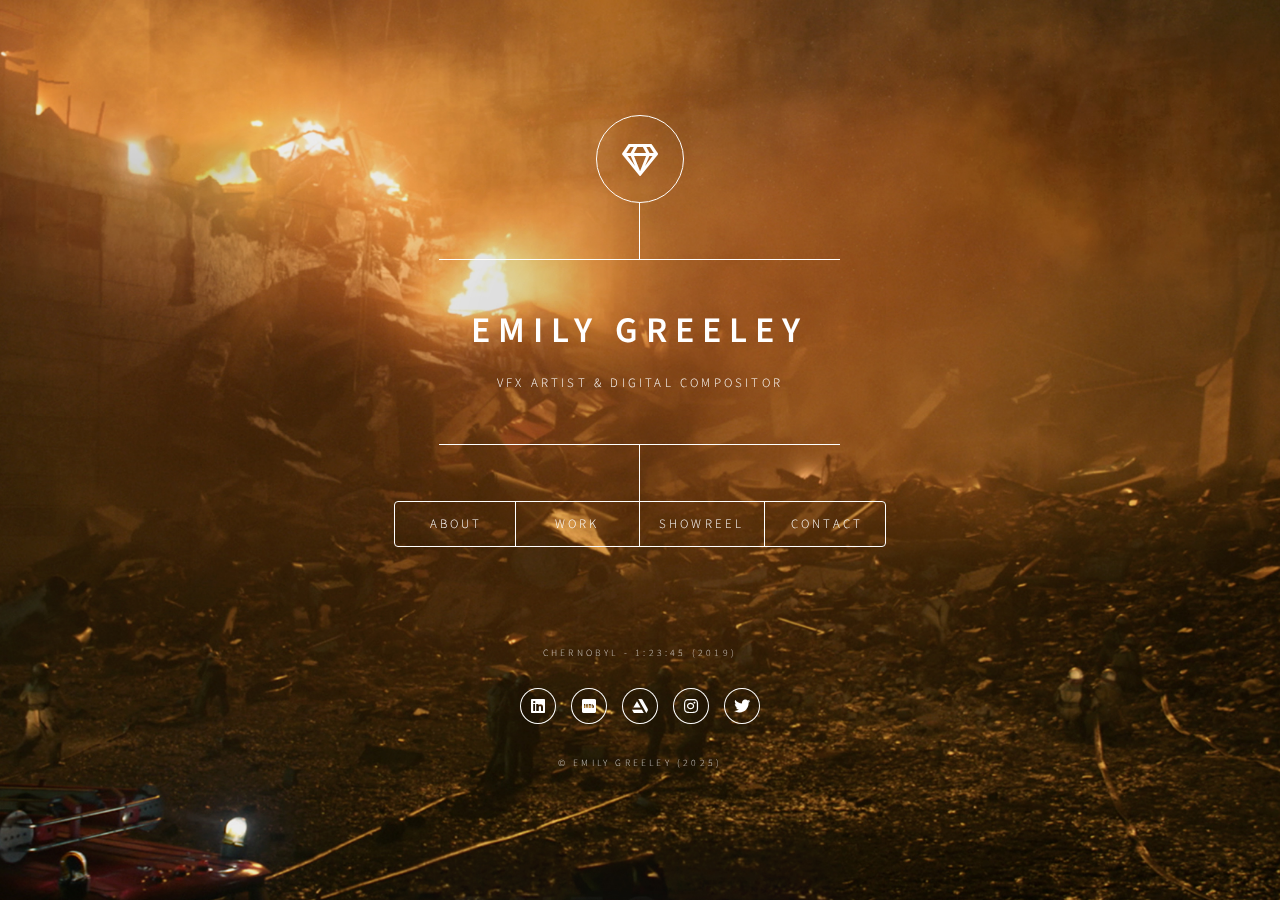
==== index.html @ 937c12b8 "Update index.html" ====
<!DOCTYPE HTML>
<html>
	<head>
		<title>Emily Greeley - VFX Artist & Digital Compositor</title>
		<meta charset="utf-8" />
		<meta name="viewport" content="width=device-width, initial-scale=1, user-scalable=no" />
		<link rel="stylesheet" href="assets/css/main.css" />
		<noscript><link rel="stylesheet" href="assets/css/noscript.css" /></noscript>
		<link rel="shortcut icon" type="image/x-icon" href="favicon.ico" />
		<meta property="og:title" content="Portfolio of Emily Greeley - VFX Artist & Digital Compositor" />
		<meta property="og:image" content="images/opengraph.png" />
		  
	</head>
	<body class="is-preload">

		<!-- Wrapper -->
			<div id="wrapper">

				<!-- Header -->
					<header id="header">
						<div class="logo">
							<span class="icon fa-gem"></span>
						</div>
						<div class="content">
							<div class="inner">
								<h1>Emily Greeley</h1>
								<p>VFX Artist & Digital Compositor</p>
							</div>
						</div>
						<nav>
							<ul>
								<li><a href="#about">About</a></li>
								<li><a href="#work">Work</a></li>
								<li><a href="#showreel">Showreel</a></li>
								<li><a href="#contact">Contact</a></li>
                
								<!--<li><a href="#elements">Elements</a></li>-->
							</ul>            
						</nav>      


					</header>
          

				<!-- Main -->
					<div id="main">

						<!-- About -->
							<article id="about">
								<h2 class="major">About</h2>
								<span class="image main"><img src="images/pic01.jpg" alt=""/></span>
								<p>London and UK-based senior compositor and visual effects artist with 15 years of experience in feature films, television, and commercials. I've had the opportunity to work at some of the industry's top post-production houses, including Framestore, Double Negative, Industrial Light & Magic, and The Mill.</p> 
								<br>	
								<p>Over the years, I've developed a broad skill set in compositing, tackling a wide range of challenges, with a particular passion for high-end CG compositing. You can see some of the projects I've been fortunate to be part of here:  <a href="#work">work</a>.</p>
								<br>
								<p>If you'd like to connect — whether for opportunities, inquiries, or just to say hello — feel free to reach out.</p>
                				<br>
								<p>Emily</p>
							
							</article>

						<!-- Work -->
							<article id="work">
								<h2 class="major"></h2>
								<!-- <span class="image main"><img src="images/pic02.jpg" alt="" /></span>
							   
								<!-- Simple Grid Test -->
								<div class="work-container">
									<div class="work-gallery">
										
										<img src="images/posters2/wicked.jpg" alt="Wicked (2024)" width="12%" data-description="<p>Directed by Jon M. Chu</p><p>Studio: Universal Pictures</p><p>Production VFX Supervisor:</p><p>Pablo Helman</p><p>Framestore VFX Supervisor:</p><p>Jonathan Fawkner</p><p>Framestore 2D Supervisor:</p><p>Isaac Laylish</p><br><p>Role: Compositing</p><br><p>Tasks: Worked on the development and realisation of Shiz University and its environments, as well as compositing some of its CG animals and professors. Lookdev'd the Emerald City invitations.</p>">
										<img src="images/posters2/IF.jpg" alt="IF (Imaginary Friends) (2024)" width="12%" data-description="<p>Directed by John Krasinski</p><p>Studio: Paramount Pictures</p><p>Production VFX Supervisor:</p><p>Chris Lawrence</p><p>Framestore VFX Supervisor:</p><p>Oliver Armstrong</p><br><p>Role: Compositing</p><br><p>Tasks: Work compositing the character 'Blue' into various environments and situations. Flare rebuilds, coffee splatters and interaction with live action performers.</p>">
										<img src="images/posters2/guardians3.jpg" alt="Guardians of the Galaxy 3 (2023)" width="12%" data-description="<p>Directed by James Gunn</p><p>Studio: Marvel & Walt Disney Studios</p><p>Production VFX Supervisor:</p><p>Stephane Cerretti</p><p>Framestore VFX Supervisor:</p><p>Alexis Wajsbrot</p><br><p>Role: Compositing</p><br><p>Tasks: Work compositing the entire cast of wonderful creatures in Rockets flashback sequences, including otters, rabbits, tiny baby raccoons, a massive stampede of CG creatures alongside Live action actors, and more.</p>">
										<img src="images/posters2/RebelMoon.jpg" alt="Rebel Moon - Part One: A Child of Fire (2023)" width="12%" data-description="<p>Directed by Zack Snyder</p><p>Studio: Netflix</p><p>Production VFX Supervisor:</p><p>Marcus Taormina</p><p>Framestore VFX Supervisor: Bob Winter</p><br><p>Role: Compositing</p><br><p>Tasks: Compositing work and helping out with final delivery of the show and assisting with various last minute bits and bobs to get the show over the line.</p>">
										<img src="images/posters2/loki.jpg" alt="Loki, Season 2 - Glorious Purpose (2023)" width="12%" data-description="<p>Directed by Aaron Moorhead & Justin Benson</p><p>Studio: Marvel & Walt Disney Studios</p><p>Production VFX Supervisor: Christopher Townsend</p><p>Framestore VFX Supervisor:</p><p>Matthew Twyford</p><br><p>Role: Compositing</p><br><p>Tasks: Compositing work involving environments in the 'TVA', crazy spaghettification, and Loki's epic final ascent to the throne at the End of Time.</p>">
										<img src="images/posters2/HDM.jpg" alt="His Dark Materials, Season 3 - The Clouded Mountain (2022)" width="12%" data-description="<p>Directed by Amit Gupta</p><p>Studio: BBC Studios & Bad Wolf</p><p>VFX Supervisor: Russell Dodgson</p><br><p>Role: Compositing</p><br><p>Tasks: Compositing work involving the Clouded Mountain environment, and the final fight between Lord Asriel and his daemon, Marisa Coulter and the angel Metatron.</p>">
										
									</div>
								</div>
								
								<div class="work-container">
									<div class="work-gallery">
										
										<img src="images/posters2/HotChristmas.jpg" alt="Guardians of the Galaxy Holiday Special (2022)" width="12%" data-description="<p>Directed by James Gunn</p><p>Studio: Marvel & Walt Disney Studios</p><p>Production VFX Supervisor:</p><p>Stephane Cerretti</p><p>Framestore VFX Supervisor:</p><p>Alexis Wajsbrot</p><br><p>Role: Compositing</p><br><p>Tasks: Compositing work setting up shots and tasks early on in the show, as well as templating and designing setup scripts for some interesting tasks, including Mantis' contact lens augmentation.">
										<img src="images/posters2/SGE.jpg" alt="The School for Good and Evil (2022)" width="12%" data-description="<p>Directed by Paul Feig</p><p>Studio: Netflix</p><p>Production VFX Supervisor:</p><p>Erik Nordby</p><p>Framestore VFX Supervisor:</p><p>Jonathan Fawkner</p><br><p>Role: Compositing</p><br><p>Tasks: A broad range of compositing work spanning much of the show - huge environments, castles and buildings, flying creatures, beautiful red skies and more. Lots of lookdev across Framestores sequences as well as doing lots of setup.">
										<img src="images/posters2/ThorLaT.jpg" alt="Thor: Love and Thunder (2022)" width="12%" data-description="<p>Directed by Taika Waititi</p><p>Studio: Marvel Studios</p><p>Production VFX Supervisor:</p><p>Jake Morrison</p><p>Framestore VFX Supervisor:</p><p>Matthew Twyford</p><br><p>Role: Compositor</p><br><p>Tasks:</p>">
										<img src="images/posters2/TaJ.jpg" alt="Tom & Jerry: The Movie (2021)" width="12%" data-description="<p>Directed by Tim Story</p><p>Studio: Warner Bros. Pictures</p><p>Production VFX Supervisor:</p><p>Frazer Churchill</p><p>Framestore VFX Supervisor:</p><p>Mark Curtis, Andy Kind</p><br><p>Role: Compositor</p><br><p>Tasks:</p>">
										<img src="images/posters2/matrix.jpg" alt="Matrix: Resurrections (2021)" width="12%" data-description="<p>Directed by Lana Wachowski</p><p>Studio: Warner Bros. Pictures</p><p>Production VFX Supervisor: John Gaeta</p><p>Framestore VFX Supervisor: Graham Page</p><br><p>Role: Compositor</p><br><p>Tasks:</p>">
										<img src="images/posters2/fast9.jpg" alt="Fast & Furious 9 (2021)" width="12%" data-description="<p>Directed by Justin Lin</p><p>Studio: Universal Studios</p><p>Production VFX Supervisor:</p><p>Peter Chiang</p><p>Framestore VFX Supervisor:</p><p>Peter Chiang</p><br><p>Role: Compositing</p><br><p>Tasks: Worked on the 'Armadillo' heist sequence - CG cars, car replacements and augmentations, explosions, destruction and chaos, including the integration of huge stitched arrays for car window background replacements.">

									</div>
								</div>




								<div class="work-container">
									<div class="work-gallery">
									
										<img src="images/posters2/ww84.jpg" alt="Wonder Woman 1984 (2020)" width="12%" data-description="<p>Directed by Patty Jenkins</p><p>Studio: Warner Bros. Pictures</p><p>Production VFX Supervisor:</p><p>John Moffatt</p><p>DNEG VFX Supervisors: Huw Evans, Chris McLaughlin, Jon Bowen</p><br><p>Role: Compositor</p><br><p>Tasks:</p>">
										<img src="images/posters2/devs.jpg" alt="Devs (2020)" width="12%" data-description="<p>Directed by Alex Garland</p><p>Studio: FX Networks</p><p>Production & DNEG VFX Supervisor: Andrew Whitehurst</p><br><p>Role: Compositor</p><br><p>Tasks:</p>">
										<img src="images/posters2/chernobyl.jpg" alt="Chernobyl (2019)" width="12%" data-description="<p>Directed by Johan Renck</p><p>Studio: HBO</p><p>Production & DNEG VFX Supervisor:</p><p>Max Dennison</p><br><p>Role: Compositor</p><br><p>Tasks:</p>">
										<img src="images/posters2/dark crystal.jpg" alt="Dark Crystal: Age of Resistance (2019)" width="12%" data-description="<p>Directed by Louis Leterrier</p><p>Studio: Netflix</p><p>Production VFX Supervisor:</p><p>Sean Mathiesen</p><p>DNEG VFX Supervisor: Mike Stillwell</p><br><p>Role: Compositor</p><br><p>Tasks:</p>">
										<img src="images/posters2/venom.jpg" alt="Venom (2018)" width="12%" data-description="<p>Directed by Ruben Fleischer</p><p>Studio: Columbia Pictures</p><p>Production VFX Supervisor:</p><p>Sheena Duggal</p><p>DNEG VFX Supervisors:</p><p>Paul J. Franklin, Andrew Lockley</p><br><p>Role: Compositor</p><br><p>Tasks:</p>">
										<img src="images/posters/missionimpossible.jpg" alt="Mission: Impossible - Fallout (2018)" width="12%" data-description="<p>Mission: Impossible - Fallout (2018)</p><p>Directed by Christopher McQuarrie</p></p>Studio: Paramount Pictures</p><p>Overall VFX Supervisor: Jody Johnson</p><p>DNEG VFX Supervisor: Huw Evans</p><br><p>Role: Compositing</p><br><p>Tasks: Worked across several extremely cool sequences on this show, from a cliff edge fist fight to tumbling and crashing helicopters. Also worked on the earlier helicopter chase sequences working with huge camera arrays.">

									</div>
								</div>
								
								<div class="work-container">
									<div class="work-gallery">
										
										<img src="images/posters/pacificrim.jpg" alt="Pacific Rim: Uprising (2018)" width="12%" data-description="<p>Directed by Steven S. DeKnight</p><p>Studio: Legendary Entertainment, Universal Pictures</p><p>Production VFX Supervisor: John Knoll</p><p>DNEG VFX Supervisor: Peter Chiang</p><br><p>Role: Compositor</p><br><p></p>">
										<img src="images/posters/justiceleague.jpg" alt="Justice League (2017)" width="12%" data-description="<p>Directed by Zack Snyder, Joss Whedon</p><p>Studio: Warner Bros. Pictures</p><p>Production VFX Supervisor:</p><p>John DesJardin</p><p>DNEG VFX Supervisor: Ben Grossmann</p><br><p>Role: Compositor</p><br><p></p>">
										<img src="images/posters/blackpanther.jpg" alt="Black Panther (2018)" width="12%" data-description="<p>Directed by Ryan Coogler</p><p>Studio: Marvel Studios</p><p>Production VFX Supervisor:</p><p>Geoffrey Baumann</p><p>DNEG VFX Supervisor: Stuart Lashley</p><br><p>Role: Compositor</p><br><p></p>">
										<img src="images/posters/life.jpg" alt="Life (2017)" width="12%" data-description="<p>Directed by Daniel Espinosa</p><p>Studio: Columbia Pictures, Skydance Media</p><p>Production VFX Supervisor:</p><p>Rob Nederhorst</p><p>DNEG VFX Supervisor: David Vickery</p><br><p>Role: Compositor</p><br><p></p>">
										<img src="images/posters/wonderwoman.jpg" alt="Wonder Woman (2017)" width="12%" data-description="<p>Directed by Patty Jenkins</p><p>Studio: Warner Bros. Pictures</p><p>Production VFX Supervisor: John Kroll</p><p>DNEG VFX Supervisor: Alex Wuttke</p><br><p>Role: Compositor</p><br><p></p>">
										<img src="images/posters/assassinscreed.jpg" alt="Assassin's Creed (2016)" width="12%" data-description="<p>Directed by Justin Kurzel</p><p>Studio: 20th Century Fox</p><p>Production VFX Supervisor:</p><p>Peter Chiang</p><p>DNEG VFX Supervisor: Graham Page</p><br><p>Role: Compositor</p><br><p></p>">
										
									</div>
								</div>
								
								<div class="work-container">
									<div class="work-gallery">
										
										<img src="images/posters/fantasticbeasts.jpg" alt="Fantastic Beasts and Where to Find Them (2016)" width="12%" data-description="<p>Directed by David Yates</p><p>Studio: Warner Bros. Pictures</p><p>Production & Framestore VFX Supervisor:</p><p>Christian Manz</p><br><p>Role: Compositor</p><br><p>Tasks: Work compositing and developing the look of the 'Obscurus' a dark creature made of dark particles, smoke and fire. Also lots of environments work, full CG shots, flying cars, and more.</p>">
										<img src="images/posters/cureforwellness.jpg" alt="A Cure for Wellness (2016)" width="12%" data-description="<p>Directed by Gore Verbinski</p><p>Studio: 20th Century Fox</p><p>Production & DNEG VFX Supervisor:</p><p>Tom Proctor</p><br><p>Role: Compositor</p><br><p>Tasks: A fantastic and unique show that was tremendously enjoyable - eels, deer, car crashes, castles, Wall Street environments, set extensions, CG integration, creatures and more. One of my favourite projects working with a fantastic team.</p>">
										<img src="images/posters/spectre.jpeg" alt="Spectre (2015)" width="12%" data-description="<p>Directed by Sam Mendes</p><p>Studio: Eon, MGM, Columbia Pictures</p><p>Production VFX Supervisor: Steve Begg</p><p>ILM VFX Supervisor: Mark Bakowski</p><br><p>Role: Compositor</p><br><p>Tasks: Worked across the entire opening Mexico 'day of the dead' celebration intro sequence, with environment extensions, cg integration of buildings and statues, as well as working with CG crowds, CG helicopters and more.</p>">
										<img src="images/posters/martian.jpg" alt="The Martian (2015)" width="12%" data-description="<p>Directed by Ridley Scott</p><p>Studio: 20th Century Fox</p><p>Production VFX Supervisor:</p><p>Richard Stammers</p><p>Framestore VFX Supervisor: Richard Stammers</p><br><p>Role: Compositor</p><br><p>Tasks: Did a mix of tasks spanning compositing and the handling of stereo work, including stereo colour matching and alignment, as it was a native show. I also comped a number of shots of some of the Astronauts in space and the Artemis ship, and some interior shots extending views out into space.</p>">
										<img src="images/posters2/guitarhero.jpg" alt="Guitar Hero Live (2015)" width="12%" data-description="<p>Developed by FreeStyleGames</p><p>Publisher: Activision</p><p>Visual Effects Supervisor:</p><p>Pedro Sabrosa<br><p>Role: Compositor</p><br><p>Tasks: A show of astonishing scale and scope, working with single shot plates shot on motion control, of 9000-12000 frames per 'song', involving full environment extension, numerous layers of crowd plate intergration, CG crowd integration and animated matching of lights and flaring; all whilst having matching positive and negative crowd reactions that matched and aligned. To date one of the most challenging projects I have been involved in.</p>">
										<img src="images/posters/everest2.jpg" alt="Everest (2015)" width="12%" data-description="<p>Directed by Baltasar Kormákur</p><p>Studio: Universal Pictures</p><p>Production VFX Supervisor:</p><p>Dadi Einarsson</p><p>Framestore VFX Supervisor: Glen Pratt</p><br><p>Role: Compositor</p><br><p>Tasks: Lots of environment extensions, working with fx snow, massive DMPs and environment work, digi doubles, element integration, plate modifications and augmentations and endless blizzards and spindrift.</p>">

									</div>
								</div>
								
								<div class="work-container">
									<div class="work-gallery">
										
										
										<img src="images/posters/dracula.jpg" alt="Dracula Untold (2014)" width="12%" data-description="<p>Directed by Gary Shore</p><p>Studio: Universal Pictures</p><p>Production VFX Supervisor:</p><p>Christian Manz</p><p>Framestore VFX Supervisor:</p><p>Jonathan Fawkner</p><br><p>Role: Junior Compositor</p><br><p>Tasks: Work compositing set extensions and background replacements, keying, vampire eye effects and more.</p>">
										<img src="images/posters/jupiter.jpg" alt="Jupiter Ascending (2015)" width="12%" data-description="<p>Directed by Lana Wachowski & Lilly Wachowski</p><p>Studio: Warner Bros. Pictures</p><p>Production VFX Supervisor:</p><p>Dan Glass</p><p>Framestore VFX Supervisor:</p><p>Chris Lawrence</p><br><p>Role: Paint/Roto</p><br><p>Tasks: Paint and roto tasks assisting with final delivery of show.</p>">
										<img src="images/posters/GOTG.jpg" alt="Guardians of the Galaxy (2014)" width="12%" data-description="<p>Directed by James Gunn</p><p>Studio: Walt Disney Studios</p><p>Production VFX Supervisor:</p><p>Stephane Ceretti</p><p>Framestore VFX Supervisors:</p><p>Kyle McCulloch, Jonathan Fawkner</p><br><p>Role: Paint/Roto Lead, Compositing</p><br><p>Tasks: I was the paint and roto lead for the show and after delivering the majority of the project moved onto the compositing team. Did a multitude of different tasks including full CG shots, space ships, environment extentions and a number of comps adding Groot</p>">
										<img src="images/posters/robocop.jpg" alt="Robocop (2014)" width="12%" data-description="<p>Directed by José Padilha</p><p>Studio: MGM & Columbia Pictures</p><p>Production VFX Supervisor:</p><p>James E. Price</p><p>Framestore VFX Supervisor:</p><p>Rob Duncan</p><br><p>Role: Paint/Roto Lead</p><br><p>Tasks: Set up, ran and delivered the paint and roto for the entire London portion of the show managing a team of 15-20 paint and roto artists.</p>">
										<img src="images/posters/skyfall.jpg" alt="Skyfall (2012)" width="12%" data-description="<p>Directed by Sam Mendes</p><p>Studio: MGM & Columbia Pictures</p><p>Production VFX Supervisor: Steve Begg</p><p>Baseblack VFX Supervisor:</p><p>Adam Gascoyne</p><br><p>Role: Paint/Roto</p><br><p>Tasks: Paint and roto work assisting with some last minute deliveries and work.</p>">
										<img src="images/posters/47 ronin.jpg" alt="47 Ronin (2013)" width="12%" data-description="<p>Directed by Carl Rinsch</p><p>Studio: Universal Pictures</p><p>Production & Framestore VFX Supervisor: Christian Manz</p><p>Baseblack VFX Supervisor:</p><p>Rudi Holzapfel</p><br><p>Role: Paint/Roto</p><br><p>Tasks: Stereoscopic paint and roto work on this show at both Baseblack and then later at Framestore. Highly complex and nuanced work in native stereo that required an unmatched level of attention to detail.</p>">
									</div>
								</div>
								<br>
								<br>
								
								
								
								
								
								


							</article>




						<!-- Showreel -->
							<article id="showreel">
								<h2 class="major">Showreel</h2>
                  <div style="padding:56.25% 0 0 0;position:relative;"><iframe src="https://player.vimeo.com/video/510274257?h=390fc670b3&amp;badge=0&amp;autopause=0&amp;player_id=0&amp;app_id=58479" frameborder="0" allow="autoplay; fullscreen; picture-in-picture" allowfullscreen style="position:absolute;top:0;left:0;width:100%;height:100%;" title="Showreel 2021"></iframe></div>
                <br>
				<br>	
                <p> A curated selection of work from various projects I've contributed to over the years. Due to client confidentiality and security requirements, access is restricted. Please reach out for the password.</p>
				<br>
				<br>
                
							</article>

						<!-- Contact -->
							<article id="contact2">
								<h2 class="major">Contact</h2>
								<form method="post" action="#">
									<div class="fields">
										<div class="field half">
											<label for="name">Name</label>
											<input type="text" name="name" id="name" />
										</div>
										<div class="field half">
											<label for="email">Email</label>
											<input type="text" name="email" id="email" />
										</div>
										<div class="field">
											<label for="message">Message</label>
											<textarea name="message" id="message" rows="4"></textarea>
										</div>
									</div>
									<ul class="actions">
										<li><input type="submit" value="Send Message" class="primary" /></li>
										<li><input type="reset" value="Reset" /></li>
									</ul>
								</form>
								<hr>
							</article>

              
                          <!-- Contact -->
              <article id="contact">
                <h2 class="major"></h2>
                <hr>
                <div id="ff-compose"></div>
                <script async defer src="https://formfacade.com/include/104751843675169075051/form/1FAIpQLScuMg17BQRNJCag1JBCx3_vL3wo4WOqaqpMNI93o5FXizVTPg/clean.js?div=ff-compose"></script>
                <hr>
                <ul class="icons">
                    <li><a href="https://www.linkedin.com/in/emilygreeley/" class="icon brands fa-linkedin"><span class="label">Linkedin</span></a></li>
					<li><a href="https://www.imdb.com/name/nm4478995/" class="icon brands fa-imdb"><span class="label">Imdb</span></a></li>
                    <li><a href="https://www.artstation.com/atomika" class="icon brands fa-artstation"><span class="label">Artstation</span></a></li>
                    <li><a href="https://www.instagram.com/atomikah/" class="icon brands fa-instagram"><span class="label">Instagram</span></a></li>
                    <li><a href="https://twitter.com/emilygreeley" class="icon brands fa-twitter"><span class="label">Twitter</span></a></li>
                  </ul><hr>
              </article>

					</div>

				<!-- Footer -->
					<footer id="footer">
						<p id="footer-text" class="copyright">Loading background description...</p>
						<br>
						<ul class="icons">
							<li><a href="https://www.linkedin.com/in/emilygreeley/" class="icon brands fa-linkedin"><span class="label">Linkedin</span></a></li>
							<li><a href="https://www.imdb.com/name/nm4478995/" class="icon brands fa-imdb"><span class="label">Imdb</span></a></li>
							<li><a href="https://www.artstation.com/atomika" class="icon brands fa-artstation"><span class="label">Artstation</span></a></li>
							<li><a href="https://www.instagram.com/atomikah/" class="icon brands fa-instagram"><span class="label">Instagram</span></a></li>
							<li><a href="https://twitter.com/emilygreeley" class="icon brands fa-twitter"><span class="label">Twitter</span></a></li>              
						</ul>
					
						<p class="copyright">&copy; Emily Greeley (2025)</p>   
				  
					</footer>

			</div>

		<!-- BG -->
			<div id="bg"></div>



		<!-- Scripts -->
			<script src="assets/js/jquery.min.js"></script>
			<script src="assets/js/browser.min.js"></script>
			<script src="assets/js/breakpoints.min.js"></script>
			<script src="assets/js/util.js"></script>
			<script src="assets/js/main.js"></script>
			<script src="assets/js/background.js"></script>
			<script src="assets/js/hoverEffect.js"></script>
			<script src="assets/js/imageOverlay.js"></script>
			<script src="https://player.vimeo.com/api/player.js"></script>


	</body>
</html>
---- assets/css/main.css ----
@import url(fontawesome-all.min.css);
@import url("https://fonts.googleapis.com/css?family=Source+Sans+Pro:300italic,600italic,300,600");


html, body, div, span, applet, object,
iframe, h1, h2, h3, h4, h5, h6, p, blockquote,
pre, a, abbr, acronym, address, big, cite,
code, del, dfn, em, img, ins, kbd, q, s, samp,
small, strike, strong, sub, sup, tt, var, b,
u, i, center, dl, dt, dd, ol, ul, li, fieldset,
form, label, legend, table, caption, tbody,
tfoot, thead, tr, th, td, article, aside,
canvas, details, embed, figure, figcaption,
footer, header, hgroup, menu, nav, output, ruby,
section, summary, time, mark, audio, video {
	margin: 0;
	padding: 0;
	border: 0;
	font-size: 100%;
	font: inherit;
	vertical-align: baseline;}

article, aside, details, figcaption, figure,
footer, header, hgroup, menu, nav, section {
	display: block;}

body {
	line-height: 1;
}

ol, ul {
	list-style: none;
}

blockquote, q {
	quotes: none;
}

	blockquote:before, blockquote:after, q:before, q:after {
		content: '';
		content: none;
	}

table {
	border-collapse: collapse;
	border-spacing: 0;
}

body {
	-webkit-text-size-adjust: none;
}

mark {
	background-color: transparent;
	color: inherit;
}

input::-moz-focus-inner {
	border: 0;
	padding: 0;
}

input, select, textarea {
	-moz-appearance: none;
	-webkit-appearance: none;
	-ms-appearance: none;
	appearance: none;
}

/* Basic */

	@-ms-viewport {
		width: device-width;
	}

	@media screen and (max-width: 960px) {

		html, body {
			min-width: 320px;
		}

	}

	html {
		box-sizing: border-box;
	}

	*, *:before, *:after {
		box-sizing: inherit;
	}

	body {
		background: #1b1f22;
	}

		body.is-preload *, body.is-preload *:before, body.is-preload *:after {
			-moz-animation: none !important;
			-webkit-animation: none !important;
			-ms-animation: none !important;
			animation: none !important;
			-moz-transition: none !important;
			-webkit-transition: none !important;
			-ms-transition: none !important;
			transition: none !important;
		}

/* Type */

	html {
		font-size: 12pt;
	}

		@media screen and (max-width: 1680px) {

			html {
				font-size: 12pt;
			}

		}

		@media screen and (max-width: 736px) {

			html {
				font-size: 11pt;
			}

		}

		@media screen and (max-width: 360px) {

			html {
				font-size: 10pt;
			}

		}

	body, input, select, textarea {
		color: #ffffff;
		font-family: "Source Sans Pro", sans-serif;
		font-weight: 300;
		font-size: 1rem;
		line-height: 1.65;
	}

	a {
		-moz-transition: color 0.2s ease-in-out, background-color 0.2s ease-in-out, border-bottom-color 0.2s ease-in-out;
		-webkit-transition: color 0.2s ease-in-out, background-color 0.2s ease-in-out, border-bottom-color 0.2s ease-in-out;
		-ms-transition: color 0.2s ease-in-out, background-color 0.2s ease-in-out, border-bottom-color 0.2s ease-in-out;
		transition: color 0.2s ease-in-out, background-color 0.2s ease-in-out, border-bottom-color 0.2s ease-in-out;
		border-bottom: dotted 1px rgba(255, 255, 255, 0.5);
		text-decoration: none;
		color: inherit;
	}

		a:hover {
			border-bottom-color: transparent;
		}

	strong, b {
		color: #ffffff;
		font-weight: 600;
	}

	em, i {
		font-style: italic;
	}

	p {
		margin: 0 0 2rem 0;
	}

	h1, h2, h3, h4, h5, h6 {
		color: #ffffff;
		font-weight: 600;
		line-height: 1.5;
		margin: 0 0 1rem 0;
		text-transform: uppercase;
		letter-spacing: 0.2rem;
	}

		h1 a, h2 a, h3 a, h4 a, h5 a, h6 a {
			color: inherit;
			text-decoration: none;
		}

		h1.major, h2.major, h3.major, h4.major, h5.major, h6.major {
			border-bottom: solid 1px #ffffff;
			width: -moz-max-content;
			width: -webkit-max-content;
			width: -ms-max-content;
			width: max-content;
			padding-bottom: 0.5rem;
			margin: 0 0 2rem 0;
		}

	h1 {
		font-size: 2.25rem;
		line-height: 1.3;
		letter-spacing: 0.5rem;
	}

	h2 {
		font-size: 1.5rem;
		line-height: 1.4;
		letter-spacing: 0.5rem;
	}

	h3 {
		font-size: 1rem;
	}

	h4 {
		font-size: 0.8rem;
	}

	h5 {
		font-size: 0.7rem;
	}

	h6 {
		font-size: 0.6rem;
	}

	@media screen and (max-width: 736px) {

		h1 {
			font-size: 1.75rem;
			line-height: 1.4;
		}

		h2 {
			font-size: 1.25em;
			line-height: 1.5;
		}

	}

	sub {
		font-size: 0.8rem;
		position: relative;
		top: 0.5rem;
	}

	sup {
		font-size: 0.8rem;
		position: relative;
		top: -0.5rem;
	}

	blockquote {
		border-left: solid 4px #ffffff;
		font-style: italic;
		margin: 0 0 2rem 0;
		padding: 0.5rem 0 0.5rem 2rem;
	}

	code {
		background: rgba(255, 255, 255, 0.075);
		border-radius: 4px;
		font-family: "Courier New", monospace;
		font-size: 0.9rem;
		margin: 0 0.25rem;
		padding: 0.25rem 0.65rem;
	}

	pre {
		-webkit-overflow-scrolling: touch;
		font-family: "Courier New", monospace;
		font-size: 0.9rem;
		margin: 0 0 2rem 0;
	}

		pre code {
			display: block;
			line-height: 1.75;
			padding: 1rem 1.5rem;
			overflow-x: auto;
		}

	hr {
		border: 0;
		border-bottom: solid 1px #ffffff;
		margin: 2.75rem 0;
	}

	.align-left {
		text-align: left;
	}

	.align-center {
		text-align: center;
	}

	.align-right {
		text-align: right;
	}

/* Form */

	form {
		margin: 0 0 2rem 0;
	}

		form > :last-child {
			margin-bottom: 0;
		}

		form > .fields {
			display: -moz-flex;
			display: -webkit-flex;
			display: -ms-flex;
			display: flex;
			-moz-flex-wrap: wrap;
			-webkit-flex-wrap: wrap;
			-ms-flex-wrap: wrap;
			flex-wrap: wrap;
			width: calc(100% + 3rem);
			margin: -1.5rem 0 2rem -1.5rem;
		}

			form > .fields > .field {
				-moz-flex-grow: 0;
				-webkit-flex-grow: 0;
				-ms-flex-grow: 0;
				flex-grow: 0;
				-moz-flex-shrink: 0;
				-webkit-flex-shrink: 0;
				-ms-flex-shrink: 0;
				flex-shrink: 0;
				padding: 1.5rem 0 0 1.5rem;
				width: calc(100% - 1.5rem);
			}

				form > .fields > .field.half {
					width: calc(50% - 0.75rem);
				}

				form > .fields > .field.third {
					width: calc(100%/3 - 0.5rem);
				}

				form > .fields > .field.quarter {
					width: calc(25% - 0.375rem);
				}

		@media screen and (max-width: 480px) {

			form > .fields {
				width: calc(100% + 3rem);
				margin: -1.5rem 0 2rem -1.5rem;
			}

				form > .fields > .field {
					padding: 1.5rem 0 0 1.5rem;
					width: calc(100% - 1.5rem);
				}

					form > .fields > .field.half {
						width: calc(100% - 1.5rem);
					}

					form > .fields > .field.third {
						width: calc(100% - 1.5rem);
					}

					form > .fields > .field.quarter {
						width: calc(100% - 1.5rem);
					}

		}

	label {
		color: #ffffff;
		display: block;
		font-size: 0.8rem;
		font-weight: 300;
		letter-spacing: 0.2rem;
		line-height: 1.5;
		margin: 0 0 1rem 0;
		text-transform: uppercase;
	}

	input[type="text"],
	input[type="password"],
	input[type="email"],
	input[type="tel"],
	select,
	textarea {
		-moz-appearance: none;
		-webkit-appearance: none;
		-ms-appearance: none;
		appearance: none;
		-moz-transition: border-color 0.2s ease-in-out, box-shadow 0.2s ease-in-out, background-color 0.2s ease-in-out;
		-webkit-transition: border-color 0.2s ease-in-out, box-shadow 0.2s ease-in-out, background-color 0.2s ease-in-out;
		-ms-transition: border-color 0.2s ease-in-out, box-shadow 0.2s ease-in-out, background-color 0.2s ease-in-out;
		transition: border-color 0.2s ease-in-out, box-shadow 0.2s ease-in-out, background-color 0.2s ease-in-out;
		background-color: transparent;
		border-radius: 4px;
		border: solid 1px #ffffff;
		color: inherit;
		display: block;
		outline: 0;
		padding: 0 1rem;
		text-decoration: none;
		width: 100%;
	}

		input[type="text"]:invalid,
		input[type="password"]:invalid,
		input[type="email"]:invalid,
		input[type="tel"]:invalid,
		select:invalid,
		textarea:invalid {
			box-shadow: none;
		}

		input[type="text"]:focus,
		input[type="password"]:focus,
		input[type="email"]:focus,
		input[type="tel"]:focus,
		select:focus,
		textarea:focus {
			background: rgba(255, 255, 255, 0.075);
			border-color: #ffffff;
			box-shadow: 0 0 0 1px #ffffff;
		}

	select {
		background-image: url("data:image/svg+xml;charset=utf8,%3Csvg xmlns='http://www.w3.org/2000/svg' width='40' height='40' preserveAspectRatio='none' viewBox='0 0 40 40'%3E%3Cpath d='M9.4,12.3l10.4,10.4l10.4-10.4c0.2-0.2,0.5-0.4,0.9-0.4c0.3,0,0.6,0.1,0.9,0.4l3.3,3.3c0.2,0.2,0.4,0.5,0.4,0.9 c0,0.4-0.1,0.6-0.4,0.9L20.7,31.9c-0.2,0.2-0.5,0.4-0.9,0.4c-0.3,0-0.6-0.1-0.9-0.4L4.3,17.3c-0.2-0.2-0.4-0.5-0.4-0.9 c0-0.4,0.1-0.6,0.4-0.9l3.3-3.3c0.2-0.2,0.5-0.4,0.9-0.4S9.1,12.1,9.4,12.3z' fill='%23ffffff' /%3E%3C/svg%3E");
		background-size: 1.25rem;
		background-repeat: no-repeat;
		background-position: calc(100% - 1rem) center;
		height: 2.75rem;
		padding-right: 2.75rem;
		text-overflow: ellipsis;
	}

		select option {
			color: #ffffff;
			background: #1b1f22;
		}

		select:focus::-ms-value {
			background-color: transparent;
		}

		select::-ms-expand {
			display: none;
		}

	input[type="text"],
	input[type="password"],
	input[type="email"],
	select {
		height: 2.75rem;
	}

	textarea {
		padding: 0.75rem 1rem;
	}

	input[type="checkbox"],
	input[type="radio"] {
		-moz-appearance: none;
		-webkit-appearance: none;
		-ms-appearance: none;
		appearance: none;
		display: block;
		float: left;
		margin-right: -2rem;
		opacity: 0;
		width: 1rem;
		z-index: -1;
	}

		input[type="checkbox"] + label,
		input[type="radio"] + label {
			text-decoration: none;
			-moz-user-select: none;
			-webkit-user-select: none;
			-ms-user-select: none;
			user-select: none;
			color: #ffffff;
			cursor: pointer;
			display: inline-block;
			font-size: 0.8rem;
			font-weight: 300;
			margin: 0 0 0.5rem 0;
			padding-left: 2.65rem;
			padding-right: 0.75rem;
			position: relative;
		}

			input[type="checkbox"] + label:before,
			input[type="radio"] + label:before {
				-moz-osx-font-smoothing: grayscale;
				-webkit-font-smoothing: antialiased;
				display: inline-block;
				font-style: normal;
				font-variant: normal;
				text-rendering: auto;
				line-height: 1;
				text-transform: none !important;
				font-family: 'Font Awesome 5 Free';
				font-weight: 900;
			}

			input[type="checkbox"] + label:before,
			input[type="radio"] + label:before {
				-moz-transition: border-color 0.2s ease-in-out, box-shadow 0.2s ease-in-out, background-color 0.2s ease-in-out;
				-webkit-transition: border-color 0.2s ease-in-out, box-shadow 0.2s ease-in-out, background-color 0.2s ease-in-out;
				-ms-transition: border-color 0.2s ease-in-out, box-shadow 0.2s ease-in-out, background-color 0.2s ease-in-out;
				transition: border-color 0.2s ease-in-out, box-shadow 0.2s ease-in-out, background-color 0.2s ease-in-out;
				border-radius: 4px;
				border: solid 1px #ffffff;
				content: '';
				display: inline-block;
				height: 1.65rem;
				left: 0;
				line-height: 1.65rem;
				position: absolute;
				text-align: center;
				top: -0.15rem;
				width: 1.65rem;
			}

		input[type="checkbox"]:checked + label:before,
		input[type="radio"]:checked + label:before {
			background: #ffffff !important;
			border-color: #ffffff !important;
			color: #1b1f22;
			content: '\f00c';
		}

		input[type="checkbox"]:focus + label:before,
		input[type="radio"]:focus + label:before {
			background: rgba(255, 255, 255, 0.075);
			border-color: #ffffff;
			box-shadow: 0 0 0 1px #ffffff;
		}

	input[type="checkbox"] + label:before {
		border-radius: 4px;
	}

	input[type="radio"] + label:before {
		border-radius: 100%;
	}

	::-webkit-input-placeholder {
		color: rgba(255, 255, 255, 0.5) !important;
		opacity: 1.0;
	}

	:-moz-placeholder {
		color: rgba(255, 255, 255, 0.5) !important;
		opacity: 1.0;
	}

	::-moz-placeholder {
		color: rgba(255, 255, 255, 0.5) !important;
		opacity: 1.0;
	}

	:-ms-input-placeholder {
		color: rgba(255, 255, 255, 0.5) !important;
		opacity: 1.0;
	}

	.formerize-placeholder {
		color: rgba(255, 255, 255, 0.5) !important;
		opacity: 1.0;
	}

/* Box */

	.box {
		border-radius: 4px;
		border: solid 1px #ffffff;
		margin-bottom: 2rem;
		padding: 1.5em;
	}

		.box > :last-child,
		.box > :last-child > :last-child,
		.box > :last-child > :last-child > :last-child {
			margin-bottom: 0;
		}

		.box.alt {
			border: 0;
			border-radius: 0;
			padding: 0;
		}

/* Icon */

	.icon {
		text-decoration: none;
		border-bottom: none;
		position: relative;
	}

		.icon:before {
			-moz-osx-font-smoothing: grayscale;
			-webkit-font-smoothing: antialiased;
			display: inline-block;
			font-style: normal;
			font-variant: normal;
			text-rendering: auto;
			line-height: 1;
			text-transform: none !important;
			font-family: 'Font Awesome 5 Free';
			font-weight: 400;
		}

		.icon > .label {
			display: none;
		}

		.icon:before {
			line-height: inherit;
		}

		.icon.solid:before {
			font-weight: 900;
		}

		.icon.brands:before {
			font-family: 'Font Awesome 5 Brands';
		}

/* Image */

	.image {
		border-radius: 4px;
		border: 0;
		display: inline-block;
		position: relative;
	}

		.image:before {
			pointer-events: none;
			background-image: url("../../images/overlay.png");
			background-color: rgba(19, 21, 25, 0.5);
			border-radius: 4px;
			content: '';
			display: block;
			height: 100%;
			left: 0;
			opacity: 0.5;
			position: absolute;
			top: 0;
			width: 100%;
		}

		.image img {
			border-radius: 4px;
			display: block;
		}

		.image.left, .image.right {
			max-width: 40%;
		}

			.image.left img, .image.right img {
				width: 100%;
			}

		.image.left {
			float: left;
			padding: 0 1.5em 1em 0;
			top: 0.25em;
		}

		.image.right {
			float: right;
			padding: 0 0 1em 1.5em;
			top: 0.25em;
		}

		.image.fit {
			display: block;
			margin: 0 0 2rem 0;
			width: 100%;
		}

			.image.fit img {
				width: 100%;
			}

		.image.main {
			display: block;
			margin: 2.5rem 0;
			width: 100%;
		}

			.image.main img {
				width: 100%;
			}

		@media screen and (max-width: 736px) {

			.image.main {
				margin: 2rem 0;
			}

		}

		@media screen and (max-width: 480px) {

			.image.main {
				margin: 1.5rem 0;
			}

		}

/* List */

	ol {
		list-style: decimal;
		margin: 0 0 2rem 0;
		padding-left: 1.25em;
	}

		ol li {
			padding-left: 0.25em;
		}

	ul {
		list-style: disc;
		margin: 0 0 2rem 0;
		padding-left: 1em;
	}

		ul li {
			padding-left: 0.5em;
		}

		ul.alt {
			list-style: none;
			padding-left: 0;
		}

			ul.alt li {
				border-top: solid 1px #ffffff;
				padding: 0.5em 0;
			}

				ul.alt li:first-child {
					border-top: 0;
					padding-top: 0;
				}

	dl {
		margin: 0 0 2rem 0;
	}

		dl dt {
			display: block;
			font-weight: 600;
			margin: 0 0 1rem 0;
		}

		dl dd {
			margin-left: 2rem;
		}

/* Actions */

	ul.actions {
		display: -moz-flex;
		display: -webkit-flex;
		display: -ms-flex;
		display: flex;
		cursor: default;
		list-style: none;
		margin-left: -1rem;
		padding-left: 0;
	}

		ul.actions li {
			padding: 0 0 0 1rem;
			vertical-align: middle;
		}

		ul.actions.special {
			-moz-justify-content: center;
			-webkit-justify-content: center;
			-ms-justify-content: center;
			justify-content: center;
			width: 100%;
			margin-left: 0;
		}

			ul.actions.special li:first-child {
				padding-left: 0;
			}

		ul.actions.stacked {
			-moz-flex-direction: column;
			-webkit-flex-direction: column;
			-ms-flex-direction: column;
			flex-direction: column;
			margin-left: 0;
		}

			ul.actions.stacked li {
				padding: 1.3rem 0 0 0;
			}

				ul.actions.stacked li:first-child {
					padding-top: 0;
				}

		ul.actions.fit {
			width: calc(100% + 1rem);
		}

			ul.actions.fit li {
				-moz-flex-grow: 1;
				-webkit-flex-grow: 1;
				-ms-flex-grow: 1;
				flex-grow: 1;
				-moz-flex-shrink: 1;
				-webkit-flex-shrink: 1;
				-ms-flex-shrink: 1;
				flex-shrink: 1;
				width: 100%;
			}

				ul.actions.fit li > * {
					width: 100%;
				}

			ul.actions.fit.stacked {
				width: 100%;
			}

		@media screen and (max-width: 480px) {

			ul.actions:not(.fixed) {
				-moz-flex-direction: column;
				-webkit-flex-direction: column;
				-ms-flex-direction: column;
				flex-direction: column;
				margin-left: 0;
				width: 100% !important;
			}

				ul.actions:not(.fixed) li {
					-moz-flex-grow: 1;
					-webkit-flex-grow: 1;
					-ms-flex-grow: 1;
					flex-grow: 1;
					-moz-flex-shrink: 1;
					-webkit-flex-shrink: 1;
					-ms-flex-shrink: 1;
					flex-shrink: 1;
					padding: 1rem 0 0 0;
					text-align: center;
					width: 100%;
				}

					ul.actions:not(.fixed) li > * {
						width: 100%;
					}

					ul.actions:not(.fixed) li:first-child {
						padding-top: 0;
					}

					ul.actions:not(.fixed) li input[type="submit"],
					ul.actions:not(.fixed) li input[type="reset"],
					ul.actions:not(.fixed) li input[type="button"],
					ul.actions:not(.fixed) li button,
					ul.actions:not(.fixed) li .button {
						width: 100%;
					}

						ul.actions:not(.fixed) li input[type="submit"].icon:before,
						ul.actions:not(.fixed) li input[type="reset"].icon:before,
						ul.actions:not(.fixed) li input[type="button"].icon:before,
						ul.actions:not(.fixed) li button.icon:before,
						ul.actions:not(.fixed) li .button.icon:before {
							margin-left: -0.5em;
						}

		}

/* Icons */

	ul.icons {
		cursor: default;
		list-style: none;
		padding-left: 0;
	}

		ul.icons li {
			display: inline-block;
			padding: 0 0.75em 0 0;
		}

			ul.icons li:last-child {
				padding-right: 0;
			}

			ul.icons li a {
				border-radius: 100%;
				box-shadow: inset 0 0 0 1px #ffffff;
				display: inline-block;
				height: 2.25rem;
				line-height: 2.25rem;
				text-align: center;
				width: 2.25rem;
			}

				ul.icons li a:hover {
					background-color: rgba(255, 255, 255, 0.075);
				}

				ul.icons li a:active {
					background-color: rgba(255, 255, 255, 0.175);
				}

/* Table */

	.table-wrapper {
		-webkit-overflow-scrolling: touch;
		overflow-x: auto;
	}

	table {
		margin: 0 0 2rem 0;
		width: 100%;
	}

		table tbody tr {
			border: solid 1px #ffffff;
			border-left: 0;
			border-right: 0;
		}

			table tbody tr:nth-child(2n + 1) {
				background-color: rgba(255, 255, 255, 0.075);
			}

		table td {
			padding: 0.75em 0.75em;
		}

		table th {
			color: #ffffff;
			font-size: 0.9em;
			font-weight: 600;
			padding: 0 0.75em 0.75em 0.75em;
			text-align: left;
		}

		table thead {
			border-bottom: solid 2px #ffffff;
		}

		table tfoot {
			border-top: solid 2px #ffffff;
		}

		table.alt {
			border-collapse: separate;
		}

			table.alt tbody tr td {
				border: solid 1px #ffffff;
				border-left-width: 0;
				border-top-width: 0;
			}

				table.alt tbody tr td:first-child {
					border-left-width: 1px;
				}

			table.alt tbody tr:first-child td {
				border-top-width: 1px;
			}

			table.alt thead {
				border-bottom: 0;
			}

			table.alt tfoot {
				border-top: 0;
			}

/* Button */

	input[type="submit"],
	input[type="reset"],
	input[type="button"],
	button,
	.button {
		-moz-appearance: none;
		-webkit-appearance: none;
		-ms-appearance: none;
		appearance: none;
		-moz-transition: background-color 0.2s ease-in-out, color 0.2s ease-in-out;
		-webkit-transition: background-color 0.2s ease-in-out, color 0.2s ease-in-out;
		-ms-transition: background-color 0.2s ease-in-out, color 0.2s ease-in-out;
		transition: background-color 0.2s ease-in-out, color 0.2s ease-in-out;
		background-color: transparent;
		border-radius: 4px;
		border: 0;
		box-shadow: inset 0 0 0 1px #ffffff;
		color: #ffffff !important;
		cursor: pointer;
		display: inline-block;
		font-size: 0.8rem;
		font-weight: 300;
		height: 2.75rem;
		letter-spacing: 0.2rem;
		line-height: 2.75rem;
		outline: 0;
		padding: 0 1.25rem 0 1.35rem;
		text-align: center;
		text-decoration: none;
		text-transform: uppercase;
		white-space: nowrap;
	}

		input[type="submit"]:hover,
		input[type="reset"]:hover,
		input[type="button"]:hover,
		button:hover,
		.button:hover {
			background-color: rgba(255, 255, 255, 0.075);
		}

		input[type="submit"]:active,
		input[type="reset"]:active,
		input[type="button"]:active,
		button:active,
		.button:active {
			background-color: rgba(255, 255, 255, 0.175);
		}

		input[type="submit"].icon:before,
		input[type="reset"].icon:before,
		input[type="button"].icon:before,
		button.icon:before,
		.button.icon:before {
			margin-right: 0.5em;
		}

		input[type="submit"].fit,
		input[type="reset"].fit,
		input[type="button"].fit,
		button.fit,
		.button.fit {
			width: 100%;
		}

		input[type="submit"].small,
		input[type="reset"].small,
		input[type="button"].small,
		button.small,
		.button.small {
			font-size: 0.6rem;
			height: 2.0625rem;
			line-height: 2.0625rem;
		}

		input[type="submit"].primary,
		input[type="reset"].primary,
		input[type="button"].primary,
		button.primary,
		.button.primary {
			background-color: #ffffff;
			color: #1b1f22 !important;
			font-weight: 600;
		}

		input[type="submit"].disabled, input[type="submit"]:disabled,
		input[type="reset"].disabled,
		input[type="reset"]:disabled,
		input[type="button"].disabled,
		input[type="button"]:disabled,
		button.disabled,
		button:disabled,
		.button.disabled,
		.button:disabled {
			pointer-events: none;
			cursor: default;
			opacity: 0.25;
		}

	input[type="submit"],
	input[type="reset"],
	input[type="button"],
	button {
		line-height: calc(2.75rem - 2px);
	}


/* BG */
#bg {
    -moz-transform: scale(1.0);
    -webkit-transform: scale(1.0);
    -ms-transform: scale(1.0);
    transform: scale(1.0);
    -webkit-backface-visibility: hidden;
    position: fixed;
    top: 0;
    left: 0;
    width: 100%;
    height: 100vh;
    z-index: -1; /* Keep it behind content */

    /* Ensure JavaScript can control background */
    background-size: cover !important;
    background-position: center !important;
    background-repeat: no-repeat !important;

    /* Apply fade-in effect smoothly */
    opacity: 0;
    animation: fadeIn 4s ease-in-out forwards;
}

/* Background overlay */
#bg:before {
    content: '';
    position: absolute;
    top: 0;
    left: 0;
    width: 100%;
    height: 100%;

    /* Transition for background change */
    background-image: linear-gradient(to top, rgba(19, 21, 25, 0.5), rgba(19, 21, 25, 0.25)), url("../../images/overlay.png");
    background-size: auto, 256px 256px;
    background-position: center, center;
    background-repeat: no-repeat, repeat;
    z-index: 2;

    /* Smooth fade-in effect for background image */
    opacity: 0;
    animation: fadeIn 4s ease-in-out forwards;
}

/* Apply scaling to the background */
#bg:after {
    content: '';
    position: absolute;
    top: 0;
    left: 0;
    width: 100%;
    height: 100%;
    
    -moz-transform: scale(1.125);
    -webkit-transform: scale(1.125);
    -ms-transform: scale(1.125);
    transform: scale(1.125);
    -moz-transition: -moz-transform 0.325s ease-in-out;
    -webkit-transition: -webkit-transform 0.325s ease-in-out;
    -ms-transition: -ms-transform 0.325s ease-in-out;
    transition: transform 0.325s ease-in-out;

    background: none;
    z-index: 1;
}

/* Blur effect when transitioning into articles */
body.is-article-visible #bg:after {
    -moz-transform: scale(1.0825);
    -webkit-transform: scale(1.0825);
    -ms-transform: scale(1.0825);
    transform: scale(1.0825);
    -moz-filter: blur(0.2rem);
    -webkit-filter: blur(0.2rem);
    -ms-filter: blur(0.2rem);
    filter: blur(0.2rem);
}

/* Preload background effect */
body.is-preload #bg:before {
    background-color: #000000;
}

/* Fade-in animation */
@keyframes fadeIn {
    from { opacity: 0; }
    to { opacity: 1; }
}





/* Wrapper */

	#wrapper {
		display: -moz-flex;
		display: -webkit-flex;
		display: -ms-flex;
		display: flex;
		-moz-flex-direction: column;
		-webkit-flex-direction: column;
		-ms-flex-direction: column;
		flex-direction: column;
		-moz-align-items: center;
		-webkit-align-items: center;
		-ms-align-items: center;
		align-items: center;
		-moz-justify-content: space-between;
		-webkit-justify-content: space-between;
		-ms-justify-content: space-between;
		justify-content: space-between;
		position: relative;
		min-height: 100vh;
		width: 100%;
		padding: 4rem 2rem;
		z-index: 3;
	}

		#wrapper:before {
			content: '';
			display: block;
		}

		@media screen and (max-width: 1680px) {

			#wrapper {
				padding: 3rem 2rem;
			}

		}

		@media screen and (max-width: 736px) {

			#wrapper {
				padding: 2rem 1rem;
			}

		}

		@media screen and (max-width: 480px) {

			#wrapper {
				padding: 1rem;
			}

		}

/* Header */

	#header {
		display: -moz-flex;
		display: -webkit-flex;
		display: -ms-flex;
		display: flex;
		-moz-flex-direction: column;
		-webkit-flex-direction: column;
		-ms-flex-direction: column;
		flex-direction: column;
		-moz-align-items: center;
		-webkit-align-items: center;
		-ms-align-items: center;
		align-items: center;
		-moz-transition: -moz-transform 0.325s ease-in-out, -moz-filter 0.325s ease-in-out, opacity 0.325s ease-in-out;
		-webkit-transition: -webkit-transform 0.325s ease-in-out, -webkit-filter 0.325s ease-in-out, opacity 0.325s ease-in-out;
		-ms-transition: -ms-transform 0.325s ease-in-out, -ms-filter 0.325s ease-in-out, opacity 0.325s ease-in-out;
		transition: transform 0.325s ease-in-out, filter 0.325s ease-in-out, opacity 0.325s ease-in-out;
		background-image: -moz-radial-gradient(rgba(0, 0, 0, 0.25) 25%, rgba(0, 0, 0, 0) 55%);
		background-image: -webkit-radial-gradient(rgba(0, 0, 0, 0.25) 25%, rgba(0, 0, 0, 0) 55%);
		background-image: -ms-radial-gradient(rgba(0, 0, 0, 0.25) 25%, rgba(0, 0, 0, 0) 55%);
		background-image: radial-gradient(rgba(0, 0, 0, 0.075) 25%, rgba(0, 0, 0, 0) 75%);
		max-width: 100%;
		text-align: center;
	}

		#header > * {
			-moz-transition: opacity 0.325s ease-in-out;
			-webkit-transition: opacity 0.325s ease-in-out;
			-ms-transition: opacity 0.325s ease-in-out;
			transition: opacity 0.325s ease-in-out;
			position: relative;
			margin-top: 3.5rem;
		}

			#header > *:before {
				content: '';
				display: block;
				position: absolute;
				top: calc(-3.5rem - 1px);
				left: calc(50% - 1px);
				width: 1px;
				height: calc(3.5rem + 1px);
				background: #ffffff;
			}

		#header > :first-child {
			margin-top: 0;
		}

			#header > :first-child:before {
				display: none;
			}

		#header .logo {
			width: 5.5rem;
			height: 5.5rem;
			line-height: 5.5rem;
			border: solid 1px #ffffff;
			border-radius: 100%;
		}

			#header .logo .icon:before {
				font-size: 2rem;
			}

		#header .content {
			border-style: solid;
			border-color: #ffffff;
			border-top-width: 1px;
			border-bottom-width: 1px;
			max-width: 100%;
		}

			#header .content .inner {
				-moz-transition: max-height 0.75s ease, padding 0.75s ease, opacity 0.325s ease-in-out;
				-webkit-transition: max-height 0.75s ease, padding 0.75s ease, opacity 0.325s ease-in-out;
				-ms-transition: max-height 0.75s ease, padding 0.75s ease, opacity 0.325s ease-in-out;
				transition: max-height 0.75s ease, padding 0.75s ease, opacity 0.325s ease-in-out;
				-moz-transition-delay: 0.25s;
				-webkit-transition-delay: 0.25s;
				-ms-transition-delay: 0.25s;
				transition-delay: 0.25s;
				padding: 3rem 2rem;
				max-height: 40rem;
				overflow: hidden;
			}

				#header .content .inner > :last-child {
					margin-bottom: 0;
				}

			#header .content p {
				text-transform: uppercase;
				letter-spacing: 0.2rem;
				font-size: 0.8rem;
				line-height: 2;
			}

		#header nav ul {
			display: -moz-flex;
			display: -webkit-flex;
			display: -ms-flex;
			display: flex;
			margin-bottom: 0;
			list-style: none;
			padding-left: 0;
			border: solid 1px #ffffff;
			border-radius: 4px;
		}

			#header nav ul li {
				padding-left: 0;
				border-left: solid 1px #ffffff;
			}

				#header nav ul li:first-child {
					border-left: 0;
				}

				#header nav ul li a {
					display: block;
					min-width: 7.5rem;
					height: 2.75rem;
					line-height: 2.75rem;
					padding: 0 1.25rem 0 1.45rem;
					text-transform: uppercase;
					letter-spacing: 0.2rem;
					font-size: 0.8rem;
					border-bottom: 0;
				}

					#header nav ul li a:hover {
						background-color: rgba(255, 255, 255, 0.075);
					}

					#header nav ul li a:active {
						background-color: rgba(255, 255, 255, 0.175);
					}

		#header nav.use-middle:after {
			content: '';
			display: block;
			position: absolute;
			top: 0;
			left: calc(50% - 1px);
			width: 1px;
			height: 100%;
			background: #ffffff;
		}

		#header nav.use-middle ul li.is-middle {
			border-left: 0;
		}

		body.is-article-visible #header {
			-moz-transform: scale(0.95);
			-webkit-transform: scale(0.95);
			-ms-transform: scale(0.95);
			transform: scale(0.95);
			-moz-filter: blur(0.1rem);
			-webkit-filter: blur(0.1rem);
			-ms-filter: blur(0.1rem);
			filter: blur(0.1rem);
			opacity: 0;
		}

		body.is-preload #header {
			-moz-filter: blur(0.125rem);
			-webkit-filter: blur(0.125rem);
			-ms-filter: blur(0.125rem);
			filter: blur(0.125rem);
		}

			body.is-preload #header > * {
				opacity: 0;
			}

			body.is-preload #header .content .inner {
				max-height: 0;
				padding-top: 0;
				padding-bottom: 0;
				opacity: 0;
			}

		@media screen and (max-width: 980px) {

			#header .content p br {
				display: none;
			}

		}

		@media screen and (max-width: 736px) {

			#header > * {
				margin-top: 2rem;
			}

				#header > *:before {
					top: calc(-2rem - 1px);
					height: calc(2rem + 1px);
				}

			#header .logo {
				width: 4.75rem;
				height: 4.75rem;
				line-height: 4.75rem;
			}

				#header .logo .icon:before {
					font-size: 1.75rem;
				}

			#header .content .inner {
				padding: 2.5rem 1rem;
			}

			#header .content p {
				line-height: 1.875;
			}

		}

		@media screen and (max-width: 480px) {

			#header {
				padding: 1.5rem 0;
			}

				#header .content .inner {
					padding: 2.5rem 0;
				}

				#header nav ul {
					-moz-flex-direction: column;
					-webkit-flex-direction: column;
					-ms-flex-direction: column;
					flex-direction: column;
					min-width: 10rem;
					max-width: 100%;
				}

					#header nav ul li {
						border-left: 0;
						border-top: solid 1px #ffffff;
					}

						#header nav ul li:first-child {
							border-top: 0;
						}

						#header nav ul li a {
							height: 3rem;
							line-height: 3rem;
							min-width: 0;
							width: 100%;
						}

				#header nav.use-middle:after {
					display: none;
				}

		}

/* Main */

	#main {
		-moz-flex-grow: 1;
		-webkit-flex-grow: 1;
		-ms-flex-grow: 1;
		flex-grow: 1;
		-moz-flex-shrink: 1;
		-webkit-flex-shrink: 1;
		-ms-flex-shrink: 1;
		flex-shrink: 1;
		display: -moz-flex;
		display: -webkit-flex;
		display: -ms-flex;
		display: flex;
		-moz-align-items: center;
		-webkit-align-items: center;
		-ms-align-items: center;
		align-items: center;
		-moz-justify-content: center;
		-webkit-justify-content: center;
		-ms-justify-content: center;
		justify-content: center;
		-moz-flex-direction: column;
		-webkit-flex-direction: column;
		-ms-flex-direction: column;
		flex-direction: column;
		position: relative;
		max-width: 100%;
		z-index: 3;
	}

		#main article {
			-moz-transform: translateY(0.25rem);
			-webkit-transform: translateY(0.25rem);
			-ms-transform: translateY(0.25rem);
			transform: translateY(0.25rem);
			-moz-transition: opacity 0.325s ease-in-out, -moz-transform 0.325s ease-in-out;
			-webkit-transition: opacity 0.325s ease-in-out, -webkit-transform 0.325s ease-in-out;
			-ms-transition: opacity 0.325s ease-in-out, -ms-transform 0.325s ease-in-out;
			transition: opacity 0.325s ease-in-out, transform 0.325s ease-in-out;
			padding: 4.5rem 2.5rem 1.5rem 2.5rem ;
			position: relative;
			width: 40rem;
			max-width: 100%;
			background-color: rgba(27, 31, 34, 0.85);
			border-radius: 4px;
			opacity: 0;
		}

			#main article.active {
				-moz-transform: translateY(0);
				-webkit-transform: translateY(0);
				-ms-transform: translateY(0);
				transform: translateY(0);
				opacity: 1;
			}

			#main article .close {
				display: block;
				position: absolute;
				top: 0;
				right: 0;
				width: 4rem;
				height: 4rem;
				cursor: pointer;
				text-indent: 4rem;
				overflow: hidden;
				white-space: nowrap;
			}

				#main article .close:before {
					-moz-transition: background-color 0.2s ease-in-out;
					-webkit-transition: background-color 0.2s ease-in-out;
					-ms-transition: background-color 0.2s ease-in-out;
					transition: background-color 0.2s ease-in-out;
					content: '';
					display: block;
					position: absolute;
					top: 0.75rem;
					left: 0.75rem;
					width: 2.5rem;
					height: 2.5rem;
					border-radius: 100%;
					background-position: center;
					background-image: url("data:image/svg+xml;charset=utf8,%3Csvg xmlns='http://www.w3.org/2000/svg' xmlns:xlink='http://www.w3.org/1999/xlink' width='20px' height='20px' viewBox='0 0 20 20' zoomAndPan='disable'%3E%3Cstyle%3Eline %7B stroke: %23ffffff%3B stroke-width: 1%3B %7D%3C/style%3E%3Cline x1='2' y1='2' x2='18' y2='18' /%3E%3Cline x1='18' y1='2' x2='2' y2='18' /%3E%3C/svg%3E");
					background-size: 20px 20px;
					background-repeat: no-repeat;
				}

				#main article .close:hover:before {
					background-color: rgba(255, 255, 255, 0.075);
				}

				#main article .close:active:before {
					background-color: rgba(255, 255, 255, 0.175);
				}

		@media screen and (max-width: 736px) {

			#main article {
				padding: 3.5rem 2rem 0.5rem 2rem ;
			}

				#main article .close:before {
					top: 0.875rem;
					left: 0.875rem;
					width: 2.25rem;
					height: 2.25rem;
					background-size: 14px 14px;
				}

		}

		@media screen and (max-width: 480px) {

			#main article {
				padding: 3rem 1.5rem 0.5rem 1.5rem ;
			}

		}

		

/* Footer */

	#footer {
		-moz-transition: -moz-transform 0.325s ease-in-out, -moz-filter 0.325s ease-in-out, opacity 0.325s ease-in-out;
		-webkit-transition: -webkit-transform 0.325s ease-in-out, -webkit-filter 0.325s ease-in-out, opacity 0.325s ease-in-out;
		-ms-transition: -ms-transform 0.325s ease-in-out, -ms-filter 0.325s ease-in-out, opacity 0.325s ease-in-out;
		transition: transform 0.325s ease-in-out, filter 0.325s ease-in-out, opacity 0.325s ease-in-out;
		width: 100%;
		max-width: 100%;
		margin-top: 2rem;
		text-align: center;
	}

		#footer .copyright {
			letter-spacing: 0.2rem;
			font-size: 0.6rem;
			opacity: 0.75;
			margin-bottom: 0;
			text-transform: uppercase;
		}

		body.is-article-visible #footer {
			-moz-transform: scale(0.95);
			-webkit-transform: scale(0.95);
			-ms-transform: scale(0.95);
			transform: scale(0.95);
			-moz-filter: blur(0.1rem);
			-webkit-filter: blur(0.1rem);
			-ms-filter: blur(0.1rem);
			filter: blur(0.1rem);
			opacity: 0;
		}

		body.is-preload #footer {
			opacity: 0;
		}

/* Adjust the panel size for the Work page */
#work {
    width: 92% !important;
    max-width: 100% !important;
    height: auto !important;

    padding: 1rem !important;
	background-color: rgba(0, 0, 0, 0.2) !important;
}



/* Adjust the panel size for the about page */
#about {
    width: 60rem !important;
    max-width: 100% !important;
    height: auto !important;
    padding: 2rem !important;
    background-color: rgba(0, 0, 0, 0.4) !important;
}

/* Ensure text inside the about section matches footer styling */
#about p, #about h1, #about h2, #about h3 {
    letter-spacing: 0.2rem;
    font-size: 0.8rem; /* Slightly larger than footer text */
    opacity: 0.85;

}

/* Adjust the panel size for the showreel page */
#showreel {
    width: 90% !important;
    max-width: 100% !important;
    height: auto !important;
    padding: 2rem !important;
    background-color: rgba(0, 0, 0, 0.3) !important;
}

/* Ensure text inside the showreel section matches footer styling */
#showreel p, #showreel h1, #showreel h2, #showreel h3 {
    letter-spacing: 0.2rem;
    font-size: 0.8rem; /* Slightly larger than footer text */
    opacity: 0.85;

}

/* Adjust opacity of contact page */
#contact {
    background-color: rgba(0, 0, 0, 0.5) !important;
}



	
p{ margin: 0; }

html, body {
    min-height: 100vh; /* Ensures full viewport height */
    overflow-y: scroll; /* Forces vertical scrollbar */
    overflow-x: hidden !important; /* Completely removes horizontal scrolling */
    margin: 0;
    padding: 0;
    width: 100vw; /* Ensures the body does not exceed the viewport width */
}

* {
    box-sizing: border-box; /* Ensures padding/borders don't add extra width */
    max-width: 100vw; /* Prevents elements from exceeding viewport width */
}

footer {
    margin-bottom: 80px; /* Decreases space below footer */
    position: relative; /* Ensures it moves correctly */
}




/* Ensure the container centers everything */
.work-container {
    display: flex;
    justify-content: center;
    align-items: center;
    max-width: 100%;
}

/* Ensure the gallery images are properly aligned */
.work-gallery {
    display: flex;
    flex-wrap: wrap; /* Allows wrapping to new rows */
    justify-content: center; /* Centers items */
    gap: 10px; /* Adds space between images */
	padding-bottom: 10px; /* Adjust the value as needed */
}

/* Work gallery images - start desaturated and darker */
.work-gallery img {
    transition: transform 0.5s ease, filter 0.5s ease, opacity 0.3s ease; /* Smooth transition for filter and transform */
    filter: brightness(85%) grayscale(0%); /* Darker and black & white initially */
	border-radius: 3px; /* Optional: Slight rounding for a smoother look */
    position: relative; /* Needed for proper stacking */
    z-index: 1; /* Default stacking order */
}

/* Brighten, add color, and slightly elevate on hover */
.work-gallery img:hover {
    transform: scale(1.1); /* Slight zoom effect */
    filter: brightness(100%) grayscale(0%); /* Full brightness and restore color */
    z-index: 2; /* Moves hovered image above others */
}




/* Full-screen overlay */
.image-overlay {
    position: fixed;
    top: 0;
    left: 0;
    width: 100%;
    height: 100vh;
    background-color: rgba(0, 0, 0, 0.85); /* Dark semi-transparent background */
    display: flex;
    justify-content: center;
    align-items: center;
    opacity: 0;
    visibility: hidden;
    transition: opacity 0.3s ease, visibility 0.3s ease;
    z-index: 1000; /* Ensure it's above everything */
}

/* Active state (show overlay) */
.image-overlay.active {
    opacity: 1;
    visibility: visible;
}







/* Overlay content with height restriction */
.overlay-content {
    display: flex;
    background: rgba(20, 20, 20, 0.9);
    padding: 30px; /* Increased padding for a bigger layout */
    border-radius: 10px;
    text-align: left; /* Ensures correct alignment */
    max-width: 1100px; /* Increased max width */
    width: 95%; /* Make use of available space */
    max-height: 90vh; /* Prevents the overlay from exceeding the viewport height */
    overflow: auto; /* Allows scrolling if content exceeds max height */
    position: relative;
    color: white;
}



/* Custom scrollbar styling */
.overlay-content::-webkit-scrollbar {
    width: 8px; /* Adjust scrollbar width */
}

.overlay-content::-webkit-scrollbar-track {
    background: rgba(20, 20, 20, 0.9); /* Dark background to match overlay */
    border-radius: 10px;
}

.overlay-content::-webkit-scrollbar-thumb {
    background: rgba(100, 100, 100, 0.6); /* Slightly lighter dark shade for contrast */
    border-radius: 10px;
}

.overlay-content::-webkit-scrollbar-thumb:hover {
    background: rgba(150, 150, 150, 0.8); /* Slightly lighter on hover for better visibility */
}















/* Image container (bigger to accommodate the larger image) */
.overlay-image-container {
    flex: 1;
    max-width: 65%; /* Increased size to allow a larger poster */
    padding-right: 30px;
    display: flex;
    flex-direction: column;
    justify-content: center;
    align-items: center;
}

/* Make the image 45% larger than the original */
.overlay-image {
    width: 125%; /* 45% larger now */
    max-width: 100%;
    border-radius: 5px;
}

/* Text container (adjusted for new layout) */
.overlay-text-container {
    flex: 1;
    max-width: 35%; /* Adjusted to balance with larger image */
    display: flex;
    align-items: center;
    justify-content: center;
    text-align: left;
    font-size: 18px;
}

/* Responsive adjustments */
@media (max-width: 800px) {
    .overlay-content {
        flex-direction: column;
        max-width: 90%;
        padding: 20px;
    }

    .overlay-image-container {
        max-width: 100%;
        padding-right: 0;
    }

    .overlay-text-container {
        max-width: 100%;
        text-align: center;
    }

    .overlay-image {
        width: 100%; /* Prevents overflow on small screens */
    }
}




/* Close button for overlay */
.overlay-close-button {
    display: block;
    position: absolute;
    top: 0;
    right: 0;
    width: 4rem; /* Defines the clickable area */
    height: 4rem;
    cursor: pointer;
    background: transparent; /* Matches original's transparent default */
    border: none; /* No border */
    border-radius: 100%; /* Makes the clickable area circular */
    outline: none !important; /* Remove outline */
    -webkit-appearance: none;
    -moz-appearance: none;
    appearance: none;
    overflow: hidden; /* Ensures no overflow from pseudo-element */
}

/* Visual appearance with SVG icon */
.overlay-close-button:before {
    -moz-transition: background-color 0.2s ease-in-out;
    -webkit-transition: background-color 0.2s ease-in-out;
    -ms-transition: background-color 0.2s ease-in-out;
    transition: background-color 0.2s ease-in-out;
    content: '';
    display: block;
    position: absolute;
    top: 0.75rem;
    left: 0.75rem;
    width: 2.5rem;
    height: 2.5rem;
    border-radius: 100%; /* Already circular, kept for consistency */
    background-position: center;
    background-image: url("data:image/svg+xml;charset=utf8,%3Csvg xmlns='http://www.w3.org/2000/svg' xmlns:xlink='http://www.w3.org/1999/xlink' width='20px' height='20px' viewBox='0 0 20 20' zoomAndPan='disable'%3E%3Cstyle%3Eline %7B stroke: %23ffffff%3B stroke-width: 1%3B %7D%3C/style%3E%3Cline x1='2' y1='2' x2='18' y2='18' /%3E%3Cline x1='18' y1='2' x2='2' y2='18' /%3E%3C/svg%3E");
    background-size: 20px 20px;
    background-repeat: no-repeat;
}

/* Hover effect */
.overlay-close-button:hover:before {
    background-color: rgba(255, 255, 255, 0.075);
}

/* Active effect */
.overlay-close-button:active:before {
    background-color: rgba(255, 255, 255, 0.175);
}

/* Remove focus outline */
.overlay-close-button:focus {
    outline: none !important; /* Ensure no outline on focus */
}

/* Responsive adjustments */
@media screen and (max-width: 736px) {
    .overlay-close-button {
        width: 3.5rem; /* Slightly smaller clickable area */
        height: 3.5rem;
    }
    .overlay-close-button:before {
        top: 0.875rem;
        left: 0.875rem;
        width: 2.25rem;
        height: 2.25rem;
        background-size: 14px 14px;
    }
}
---- assets/css/noscript.css ----
/* BG */

	body.is-preload #bg:before {
		background-color: transparent;
	}

/* Header */

	body.is-preload #header {
		-moz-filter: none;
		-webkit-filter: none;
		-ms-filter: none;
		filter: none;
	}

		body.is-preload #header > * {
			opacity: 1;
		}

		body.is-preload #header .content .inner {
			max-height: none;
			padding: 3rem 2rem;
			opacity: 1;
		}

/* Main */

	#main article {
		opacity: 1;
		margin: 4rem 0 0 0;
	}
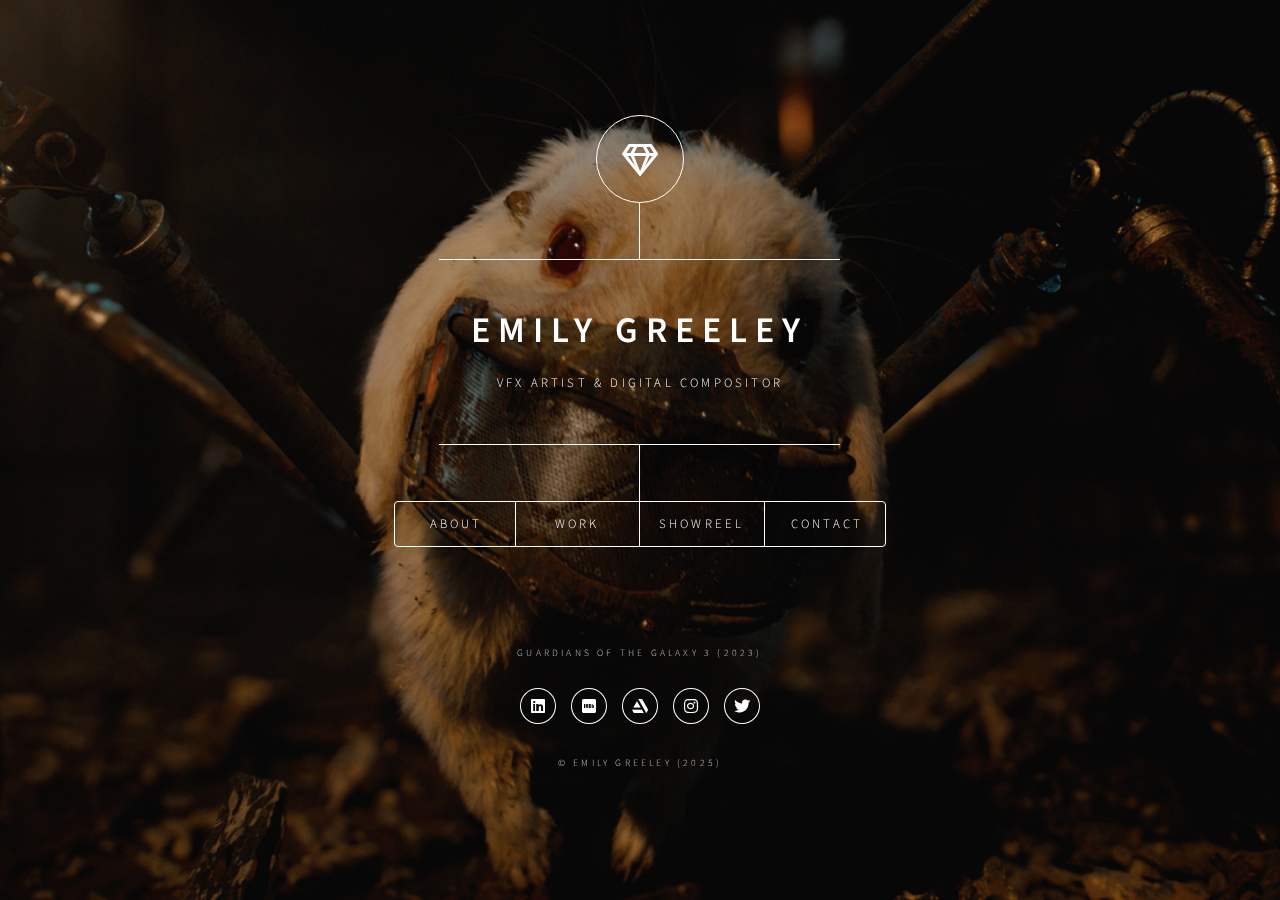
==== commit 064da1c9: "Update index.html" ====
--- a/index.html
+++ b/index.html
@@ -83,9 +83,9 @@
 										
 										<img src="images/posters2/HotChristmas.jpg" alt="Guardians of the Galaxy Holiday Special (2022)" width="12%" data-description="<p>Directed by James Gunn</p><p>Studio: Marvel & Walt Disney Studios</p><p>Production VFX Supervisor:</p><p>Stephane Cerretti</p><p>Framestore VFX Supervisor:</p><p>Alexis Wajsbrot</p><br><p>Role: Compositing</p><br><p>Tasks: Compositing work setting up shots and tasks early on in the show, as well as templating and designing setup scripts for some interesting tasks, including Mantis' contact lens augmentation.">
 										<img src="images/posters2/SGE.jpg" alt="The School for Good and Evil (2022)" width="12%" data-description="<p>Directed by Paul Feig</p><p>Studio: Netflix</p><p>Production VFX Supervisor:</p><p>Erik Nordby</p><p>Framestore VFX Supervisor:</p><p>Jonathan Fawkner</p><br><p>Role: Compositing</p><br><p>Tasks: A broad range of compositing work spanning much of the show - huge environments, castles and buildings, flying creatures, beautiful red skies and more. Lots of lookdev across Framestores sequences as well as doing lots of setup.">
-										<img src="images/posters2/ThorLaT.jpg" alt="Thor: Love and Thunder (2022)" width="12%" data-description="<p>Directed by Taika Waititi</p><p>Studio: Marvel Studios</p><p>Production VFX Supervisor:</p><p>Jake Morrison</p><p>Framestore VFX Supervisor:</p><p>Matthew Twyford</p><br><p>Role: Compositor</p><br><p>Tasks:</p>">
-										<img src="images/posters2/TaJ.jpg" alt="Tom & Jerry: The Movie (2021)" width="12%" data-description="<p>Directed by Tim Story</p><p>Studio: Warner Bros. Pictures</p><p>Production VFX Supervisor:</p><p>Frazer Churchill</p><p>Framestore VFX Supervisor:</p><p>Mark Curtis, Andy Kind</p><br><p>Role: Compositor</p><br><p>Tasks:</p>">
-										<img src="images/posters2/matrix.jpg" alt="Matrix: Resurrections (2021)" width="12%" data-description="<p>Directed by Lana Wachowski</p><p>Studio: Warner Bros. Pictures</p><p>Production VFX Supervisor: John Gaeta</p><p>Framestore VFX Supervisor: Graham Page</p><br><p>Role: Compositor</p><br><p>Tasks:</p>">
+										<img src="images/posters2/ThorLaT.jpg" alt="Thor: Love and Thunder (2022)" width="12%" data-description="<p>Directed by Taika Waititi</p><p>Studio: Marvel Studios</p><p>Production VFX Supervisor:</p><p>Jake Morrison</p><p>Framestore VFX Supervisor:</p><p>Matthew Twyford</p><br><p>Role: Compositor</p><br><p>Tasks: Helped with the use and development of approaches to some interesting technical problems, predominantly in the opening sequences, involving 2d and nuke based facial tracking, modification and augmentation using KeenTools. Also helped with a number of temp and trailer deliveries.</p>">
+										<img src="images/posters2/TaJ.jpg" alt="Tom & Jerry: The Movie (2021)" width="12%" data-description="<p>Directed by Tim Story</p><p>Studio: Warner Bros. Pictures</p><p>Production VFX Supervisor:</p><p>Frazer Churchill</p><p>Framestore VFX Supervisor:</p><p>Mark Curtis, Andy Kind</p><br><p>Role: Compositor</p><br><p>Tasks: Worked on a variety of different sequences and types of work across different parts of the show - comp work of the very interesting 3d-2d characters, adapting and refining their line work passes, integrating 2d and 3d effects, set extensions, full CG shots, environments work and more.</p>">
+										<img src="images/posters2/matrix.jpg" alt="Matrix: Resurrections (2021)" width="12%" data-description="<p>Directed by Lana Wachowski</p><p>Studio: Warner Bros. Pictures</p><p>Production VFX Supervisor: John Gaeta</p><p>Framestore VFX Supervisor: Graham Page</p><br><p>Role: Compositor</p><br><p>Tasks: Assisted with tail end of the show comping a variety of shots spanning CG comp, 3d and 2d element integration, CG creatures, fx and distortion effects, and helping with tech work for final delivery.</p>">
 										<img src="images/posters2/fast9.jpg" alt="Fast & Furious 9 (2021)" width="12%" data-description="<p>Directed by Justin Lin</p><p>Studio: Universal Studios</p><p>Production VFX Supervisor:</p><p>Peter Chiang</p><p>Framestore VFX Supervisor:</p><p>Peter Chiang</p><br><p>Role: Compositing</p><br><p>Tasks: Worked on the 'Armadillo' heist sequence - CG cars, car replacements and augmentations, explosions, destruction and chaos, including the integration of huge stitched arrays for car window background replacements.">
 
 									</div>
@@ -97,11 +97,11 @@
 								<div class="work-container">
 									<div class="work-gallery">
 									
-										<img src="images/posters2/ww84.jpg" alt="Wonder Woman 1984 (2020)" width="12%" data-description="<p>Directed by Patty Jenkins</p><p>Studio: Warner Bros. Pictures</p><p>Production VFX Supervisor:</p><p>John Moffatt</p><p>DNEG VFX Supervisors: Huw Evans, Chris McLaughlin, Jon Bowen</p><br><p>Role: Compositor</p><br><p>Tasks:</p>">
-										<img src="images/posters2/devs.jpg" alt="Devs (2020)" width="12%" data-description="<p>Directed by Alex Garland</p><p>Studio: FX Networks</p><p>Production & DNEG VFX Supervisor: Andrew Whitehurst</p><br><p>Role: Compositor</p><br><p>Tasks:</p>">
-										<img src="images/posters2/chernobyl.jpg" alt="Chernobyl (2019)" width="12%" data-description="<p>Directed by Johan Renck</p><p>Studio: HBO</p><p>Production & DNEG VFX Supervisor:</p><p>Max Dennison</p><br><p>Role: Compositor</p><br><p>Tasks:</p>">
-										<img src="images/posters2/dark crystal.jpg" alt="Dark Crystal: Age of Resistance (2019)" width="12%" data-description="<p>Directed by Louis Leterrier</p><p>Studio: Netflix</p><p>Production VFX Supervisor:</p><p>Sean Mathiesen</p><p>DNEG VFX Supervisor: Mike Stillwell</p><br><p>Role: Compositor</p><br><p>Tasks:</p>">
-										<img src="images/posters2/venom.jpg" alt="Venom (2018)" width="12%" data-description="<p>Directed by Ruben Fleischer</p><p>Studio: Columbia Pictures</p><p>Production VFX Supervisor:</p><p>Sheena Duggal</p><p>DNEG VFX Supervisors:</p><p>Paul J. Franklin, Andrew Lockley</p><br><p>Role: Compositor</p><br><p>Tasks:</p>">
+										<img src="images/posters2/ww84.jpg" alt="Wonder Woman 1984 (2020)" width="12%" data-description="<p>Directed by Patty Jenkins</p><p>Studio: Warner Bros. Pictures</p><p>Production VFX Supervisor:</p><p>John Moffatt</p><p>DNEG VFX Supervisors: Huw Evans, Chris McLaughlin, Jon Bowen</p><br><p>Role: Compositor</p><br><p></p>">
+										<img src="images/posters2/devs.jpg" alt="Devs (2020)" width="12%" data-description="<p>Directed by Alex Garland</p><p>Studio: FX Networks</p><p>Production & DNEG VFX Supervisor: Andrew Whitehurst</p><br><p>Role: Compositor</p><br><p></p>">
+										<img src="images/posters2/chernobyl.jpg" alt="Chernobyl (2019)" width="12%" data-description="<p>Directed by Johan Renck</p><p>Studio: HBO</p><p>Production & DNEG VFX Supervisor:</p><p>Max Dennison</p><br><p>Role: Compositor</p><br><p></p>">
+										<img src="images/posters2/dark crystal.jpg" alt="Dark Crystal: Age of Resistance (2019)" width="12%" data-description="<p>Directed by Louis Leterrier</p><p>Studio: Netflix</p><p>Production VFX Supervisor:</p><p>Sean Mathiesen</p><p>DNEG VFX Supervisor: Mike Stillwell</p><br><p>Role: Compositor</p><br><p></p>">
+										<img src="images/posters2/venom.jpg" alt="Venom (2018)" width="12%" data-description="<p>Directed by Ruben Fleischer</p><p>Studio: Columbia Pictures</p><p>Production VFX Supervisor:</p><p>Sheena Duggal</p><p>DNEG VFX Supervisors:</p><p>Paul J. Franklin, Andrew Lockley</p><br><p>Role: Compositor</p><br><p></p>">
 										<img src="images/posters/missionimpossible.jpg" alt="Mission: Impossible - Fallout (2018)" width="12%" data-description="<p>Mission: Impossible - Fallout (2018)</p><p>Directed by Christopher McQuarrie</p></p>Studio: Paramount Pictures</p><p>Overall VFX Supervisor: Jody Johnson</p><p>DNEG VFX Supervisor: Huw Evans</p><br><p>Role: Compositing</p><br><p>Tasks: Worked across several extremely cool sequences on this show, from a cliff edge fist fight to tumbling and crashing helicopters. Also worked on the earlier helicopter chase sequences working with huge camera arrays.">
 
 									</div>
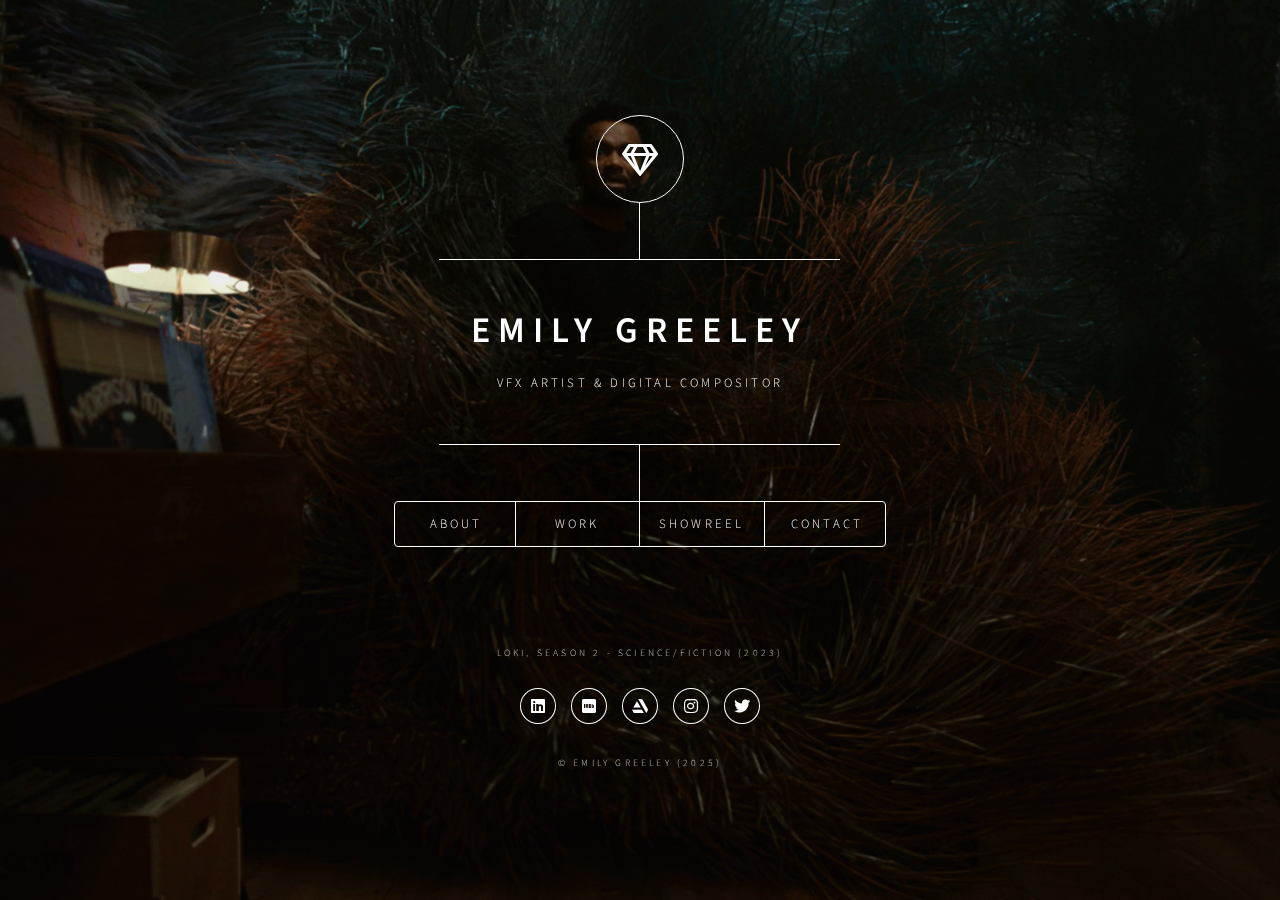
==== commit b07a1921: "Update index.html" ====
--- a/index.html
+++ b/index.html
@@ -68,9 +68,9 @@
 								<div class="work-container">
 									<div class="work-gallery">
 										
-										<img src="images/posters2/wicked.jpg" alt="Wicked (2024)" width="12%" data-description="<p>Directed by Jon M. Chu</p><p>Studio: Universal Pictures</p><p>Production VFX Supervisor:</p><p>Pablo Helman</p><p>Framestore VFX Supervisor:</p><p>Jonathan Fawkner</p><p>Framestore 2D Supervisor:</p><p>Isaac Laylish</p><br><p>Role: Compositing</p><br><p>Tasks: Worked on the development and realisation of Shiz University and its environments, as well as compositing some of its CG animals and professors. Lookdev'd the Emerald City invitations.</p>">
+										<img src="images/posters2/wicked.jpg" alt="Wicked (2024)" width="12%" data-description="<p>Directed by Jon M. Chu</p><p>Studio: Universal Pictures</p><p>Production VFX Supervisor:</p><p>Pablo Helman</p><p>Framestore VFX Supervisor:</p><p>Jonathan Fawkner</p><p>Framestore 2D Supervisor:</p><p>Isaac Layish</p><br><p>Role: Compositing</p><br><p>Tasks: Worked on the development and realisation of Shiz University and its environments, as well as compositing some of its CG animals and professors. Lookdev'd the Emerald City invitations.</p>">
 										<img src="images/posters2/IF.jpg" alt="IF (Imaginary Friends) (2024)" width="12%" data-description="<p>Directed by John Krasinski</p><p>Studio: Paramount Pictures</p><p>Production VFX Supervisor:</p><p>Chris Lawrence</p><p>Framestore VFX Supervisor:</p><p>Oliver Armstrong</p><br><p>Role: Compositing</p><br><p>Tasks: Work compositing the character 'Blue' into various environments and situations. Flare rebuilds, coffee splatters and interaction with live action performers.</p>">
-										<img src="images/posters2/guardians3.jpg" alt="Guardians of the Galaxy 3 (2023)" width="12%" data-description="<p>Directed by James Gunn</p><p>Studio: Marvel & Walt Disney Studios</p><p>Production VFX Supervisor:</p><p>Stephane Cerretti</p><p>Framestore VFX Supervisor:</p><p>Alexis Wajsbrot</p><br><p>Role: Compositing</p><br><p>Tasks: Work compositing the entire cast of wonderful creatures in Rockets flashback sequences, including otters, rabbits, tiny baby raccoons, a massive stampede of CG creatures alongside Live action actors, and more.</p>">
+										<img src="images/posters2/guardians3.jpg" alt="Guardians of the Galaxy 3 (2023)" width="12%" data-description="<p>Directed by James Gunn</p><p>Studio: Marvel & Walt Disney Studios</p><p>Production VFX Supervisor:</p><p>Stephane Cerretti</p><p>Framestore VFX Supervisor:</p><p>Alexis Wajsbrot</p><p>Framestore 2D Supervisor:</p><p>Isaac Layish</p><br><p>Role: Compositing</p><br><p>Tasks: Work compositing the entire cast of wonderful creatures in Rockets flashback sequences, including otters, rabbits, tiny baby raccoons, a massive stampede of CG creatures alongside Live action actors, and more.</p>">
 										<img src="images/posters2/RebelMoon.jpg" alt="Rebel Moon - Part One: A Child of Fire (2023)" width="12%" data-description="<p>Directed by Zack Snyder</p><p>Studio: Netflix</p><p>Production VFX Supervisor:</p><p>Marcus Taormina</p><p>Framestore VFX Supervisor: Bob Winter</p><br><p>Role: Compositing</p><br><p>Tasks: Compositing work and helping out with final delivery of the show and assisting with various last minute bits and bobs to get the show over the line.</p>">
 										<img src="images/posters2/loki.jpg" alt="Loki, Season 2 - Glorious Purpose (2023)" width="12%" data-description="<p>Directed by Aaron Moorhead & Justin Benson</p><p>Studio: Marvel & Walt Disney Studios</p><p>Production VFX Supervisor: Christopher Townsend</p><p>Framestore VFX Supervisor:</p><p>Matthew Twyford</p><br><p>Role: Compositing</p><br><p>Tasks: Compositing work involving environments in the 'TVA', crazy spaghettification, and Loki's epic final ascent to the throne at the End of Time.</p>">
 										<img src="images/posters2/HDM.jpg" alt="His Dark Materials, Season 3 - The Clouded Mountain (2022)" width="12%" data-description="<p>Directed by Amit Gupta</p><p>Studio: BBC Studios & Bad Wolf</p><p>VFX Supervisor: Russell Dodgson</p><br><p>Role: Compositing</p><br><p>Tasks: Compositing work involving the Clouded Mountain environment, and the final fight between Lord Asriel and his daemon, Marisa Coulter and the angel Metatron.</p>">
@@ -82,7 +82,7 @@
 									<div class="work-gallery">
 										
 										<img src="images/posters2/HotChristmas.jpg" alt="Guardians of the Galaxy Holiday Special (2022)" width="12%" data-description="<p>Directed by James Gunn</p><p>Studio: Marvel & Walt Disney Studios</p><p>Production VFX Supervisor:</p><p>Stephane Cerretti</p><p>Framestore VFX Supervisor:</p><p>Alexis Wajsbrot</p><br><p>Role: Compositing</p><br><p>Tasks: Compositing work setting up shots and tasks early on in the show, as well as templating and designing setup scripts for some interesting tasks, including Mantis' contact lens augmentation.">
-										<img src="images/posters2/SGE.jpg" alt="The School for Good and Evil (2022)" width="12%" data-description="<p>Directed by Paul Feig</p><p>Studio: Netflix</p><p>Production VFX Supervisor:</p><p>Erik Nordby</p><p>Framestore VFX Supervisor:</p><p>Jonathan Fawkner</p><br><p>Role: Compositing</p><br><p>Tasks: A broad range of compositing work spanning much of the show - huge environments, castles and buildings, flying creatures, beautiful red skies and more. Lots of lookdev across Framestores sequences as well as doing lots of setup.">
+										<img src="images/posters2/SGE.jpg" alt="The School for Good and Evil (2022)" width="12%" data-description="<p>Directed by Paul Feig</p><p>Studio: Netflix</p><p>Production VFX Supervisor:</p><p>Erik Nordby</p><p>Framestore VFX Supervisor:</p><p>Jonathan Fawkner</p><p>Framestore 2D Supervisor:</p><p>Claudia Lechen</p><br><p>Role: Compositing</p><br><p>Tasks: A broad range of compositing work spanning much of the show - huge environments, castles and buildings, flying creatures, beautiful red skies and more. Lots of lookdev across Framestores sequences as well as doing lots of setup.">
 										<img src="images/posters2/ThorLaT.jpg" alt="Thor: Love and Thunder (2022)" width="12%" data-description="<p>Directed by Taika Waititi</p><p>Studio: Marvel Studios</p><p>Production VFX Supervisor:</p><p>Jake Morrison</p><p>Framestore VFX Supervisor:</p><p>Matthew Twyford</p><br><p>Role: Compositor</p><br><p>Tasks: Helped with the use and development of approaches to some interesting technical problems, predominantly in the opening sequences, involving 2d and nuke based facial tracking, modification and augmentation using KeenTools. Also helped with a number of temp and trailer deliveries.</p>">
 										<img src="images/posters2/TaJ.jpg" alt="Tom & Jerry: The Movie (2021)" width="12%" data-description="<p>Directed by Tim Story</p><p>Studio: Warner Bros. Pictures</p><p>Production VFX Supervisor:</p><p>Frazer Churchill</p><p>Framestore VFX Supervisor:</p><p>Mark Curtis, Andy Kind</p><br><p>Role: Compositor</p><br><p>Tasks: Worked on a variety of different sequences and types of work across different parts of the show - comp work of the very interesting 3d-2d characters, adapting and refining their line work passes, integrating 2d and 3d effects, set extensions, full CG shots, environments work and more.</p>">
 										<img src="images/posters2/matrix.jpg" alt="Matrix: Resurrections (2021)" width="12%" data-description="<p>Directed by Lana Wachowski</p><p>Studio: Warner Bros. Pictures</p><p>Production VFX Supervisor: John Gaeta</p><p>Framestore VFX Supervisor: Graham Page</p><br><p>Role: Compositor</p><br><p>Tasks: Assisted with tail end of the show comping a variety of shots spanning CG comp, 3d and 2d element integration, CG creatures, fx and distortion effects, and helping with tech work for final delivery.</p>">
--- a/assets/css/main.css
+++ b/assets/css/main.css
@@ -1991,4 +1991,74 @@
         height: 2.25rem;
         background-size: 14px 14px;
     }
+}
+
+
+
+
+
+/* Navigation container positioned at bottom-right */
+.overlay-nav-container {
+    position: absolute;
+    bottom: 1rem; /* Space from bottom */
+    right: 1rem; /* Space from right */
+    display: flex;
+    gap: 0.5rem; /* Space between buttons */
+}
+
+/* Base styles for navigation buttons, matching close button */
+.overlay-nav-button {
+    display: block;
+    width: 4rem; /* Same clickable area as close button */
+    height: 4rem;
+    cursor: pointer;
+    background: transparent;
+    border: none;
+    border-radius: 100%;
+    outline: none !important;
+    -webkit-appearance: none;
+    -moz-appearance: none;
+    appearance: none;
+    overflow: hidden;
+    position: relative; /* For pseudo-element positioning */
+}
+
+/* Visual appearance with text instead of SVG */
+.overlay-nav-button:before {
+    -moz-transition: background-color 0.2s ease-in-out;
+    -webkit-transition: background-color 0.2s ease-in-out;
+    -ms-transition: background-color 0.2s ease-in-out;
+    transition: background-color 0.2s ease-in-out;
+    content: '';
+    display: block;
+    position: absolute;
+    top: 0.75rem;
+    left: 0.75rem;
+    width: 2.5rem;
+    height: 2.5rem;
+    border-radius: 100%;
+    background-color: transparent;
+}
+
+/* Text content styling */
+.overlay-nav-button {
+    color: #cccccc; /* White text to match close button’s SVG stroke */
+    font-size: 1.5rem; /* Adjust size of ❮ and ❯ */
+    text-align: center;
+    line-height: 4rem; /* Center vertically */
+}
+
+/* Hover effect */
+.overlay-nav-button:hover:before {
+    background-color: rgba(255, 255, 255, 0.075);
+}
+
+/* Active effect */
+.overlay-nav-button:active:before {
+    background-color: rgba(255, 255, 255, 0.175);
+}
+
+/* Remove focus outline */
+.overlay-nav-button:focus {
+    outline: none !important;
 }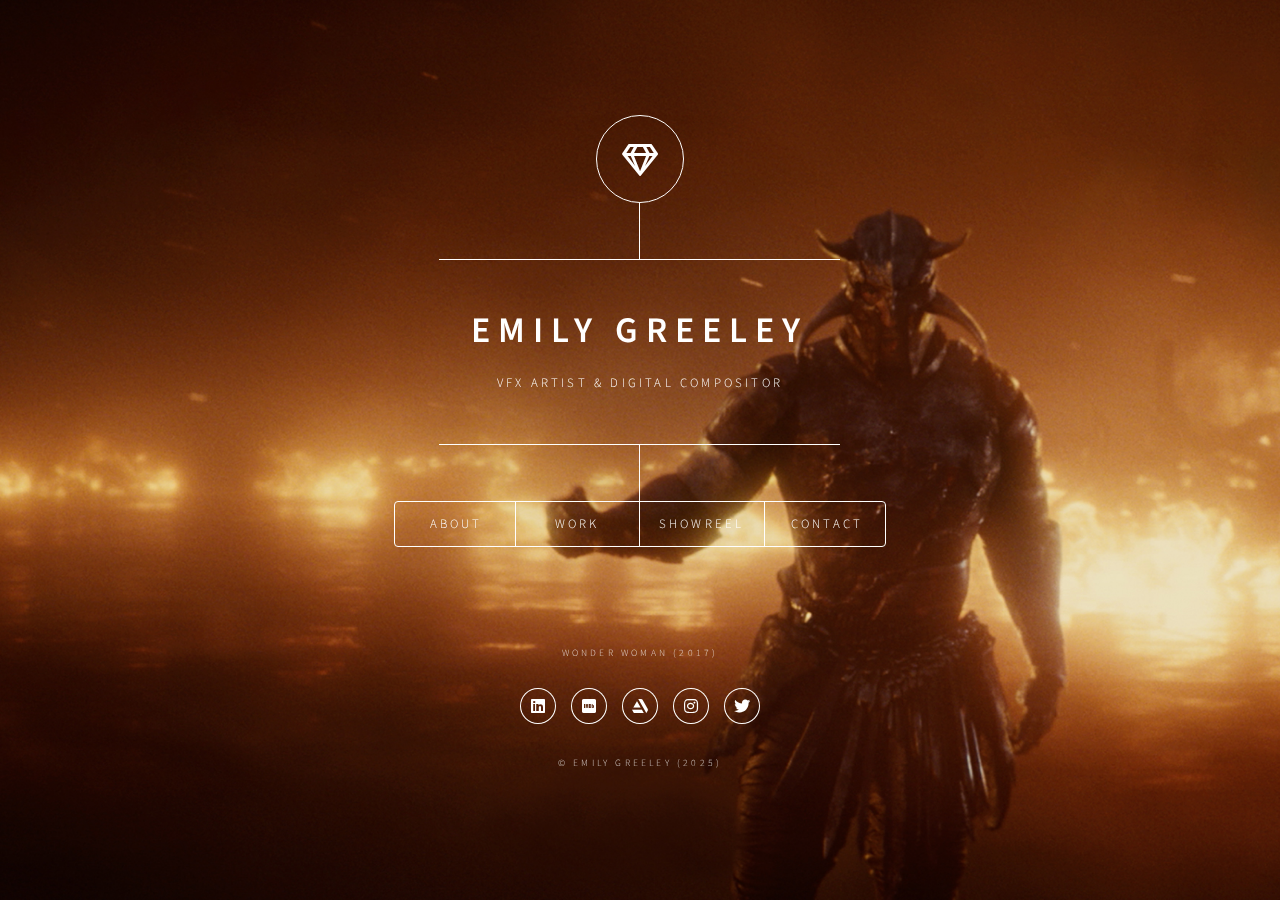
==== commit 594ce9aa: "Update index.html" ====
--- a/index.html
+++ b/index.html
@@ -97,11 +97,11 @@
 								<div class="work-container">
 									<div class="work-gallery">
 									
-										<img src="images/posters2/ww84.jpg" alt="Wonder Woman 1984 (2020)" width="12%" data-description="<p>Directed by Patty Jenkins</p><p>Studio: Warner Bros. Pictures</p><p>Production VFX Supervisor:</p><p>John Moffatt</p><p>DNEG VFX Supervisors: Huw Evans, Chris McLaughlin, Jon Bowen</p><br><p>Role: Compositor</p><br><p></p>">
-										<img src="images/posters2/devs.jpg" alt="Devs (2020)" width="12%" data-description="<p>Directed by Alex Garland</p><p>Studio: FX Networks</p><p>Production & DNEG VFX Supervisor: Andrew Whitehurst</p><br><p>Role: Compositor</p><br><p></p>">
-										<img src="images/posters2/chernobyl.jpg" alt="Chernobyl (2019)" width="12%" data-description="<p>Directed by Johan Renck</p><p>Studio: HBO</p><p>Production & DNEG VFX Supervisor:</p><p>Max Dennison</p><br><p>Role: Compositor</p><br><p></p>">
-										<img src="images/posters2/dark crystal.jpg" alt="Dark Crystal: Age of Resistance (2019)" width="12%" data-description="<p>Directed by Louis Leterrier</p><p>Studio: Netflix</p><p>Production VFX Supervisor:</p><p>Sean Mathiesen</p><p>DNEG VFX Supervisor: Mike Stillwell</p><br><p>Role: Compositor</p><br><p></p>">
-										<img src="images/posters2/venom.jpg" alt="Venom (2018)" width="12%" data-description="<p>Directed by Ruben Fleischer</p><p>Studio: Columbia Pictures</p><p>Production VFX Supervisor:</p><p>Sheena Duggal</p><p>DNEG VFX Supervisors:</p><p>Paul J. Franklin, Andrew Lockley</p><br><p>Role: Compositor</p><br><p></p>">
+										<img src="images/posters2/ww84.jpg" alt="Wonder Woman 1984 (2020)" width="12%" data-description="<p>Directed by Patty Jenkins</p><p>Studio: Warner Bros. Pictures</p><p>Production VFX Supervisor:</p><p>John Moffatt</p><p>DNEG VFX Supervisors: Huw Evans, Chris McLaughlin, Jon Bowen</p><br><p>Role: Compositor</p><br><p>Tasks: Comp work on the opening sequence ‘Amazon games’, mostly keying and background work integrating environment extensions and digital crowd work. adding waterfalls and 2d elements.</p>">
+										<img src="images/posters2/devs.jpg" alt="Devs (2020)" width="12%" data-description="<p>Directed by Alex Garland</p><p>Studio: FX Networks</p><p>Production & DNEG VFX Supervisor: Andrew Whitehurst</p><br><p>Role: Compositor</p><br><p>A wonderful show that I felt very lucky to work on with a great team - I composited a number of the large scale ‘Amaya’ statues into various environments and time of day, including emulating some peculiar lensing effects and particular treatments, rebuilding trees and parts of the environments for integration and more. I also worked on some of the particle screen transition effects with plates shifting and morphing into complex fx particle simulations.</p>">
+										<img src="images/posters2/chernobyl.jpg" alt="Chernobyl (2019)" width="12%" data-description="<p>Directed by Johan Renck</p><p>Studio: HBO</p><p>Production & DNEG VFX Supervisor:</p><p>Max Dennison</p><br><p>Role: Compositor</p><br><p>Tasks: An amazing show that was a real privilege to work on - a broad range of work spanning nearly every aspect of compositing, huge environment DMPs and extensions, CG integration of structures, vehicles and machines; huge smoke plumes, fires, explosions, and more. A real pleasure to have been involved and one of my favourites.</p>">
+										<img src="images/posters2/dark crystal.jpg" alt="Dark Crystal: Age of Resistance (2019)" width="12%" data-description="<p>Directed by Louis Leterrier</p><p>Studio: Netflix</p><p>Production VFX Supervisor:</p><p>Sean Mathiesen</p><p>DNEG VFX Supervisor: Mike Stillwell</p><br><p>Role: Compositor</p><br><p>Tasks: Primarily did a lot of environments work working with big DMPs, plate extensions and modifications, as well as adding CG elements into scenes like CG trees, creatures and characters. </p>">
+										<img src="images/posters2/venom.jpg" alt="Venom (2018)" width="12%" data-description="<p>Directed by Ruben Fleischer</p><p>Studio: Columbia Pictures</p><p>Production VFX Supervisor:</p><p>Sheena Duggal</p><p>DNEG VFX Supervisors:</p><p>Paul J. Franklin, Andrew Lockley</p><br><p>Role: Compositor</p><br><p>Tasks: A fun show where I got some great shots - I did a lot of work with the symbiotes in their blob forms and various complications like slime and goo, both ‘Venom’ and his yellow friend, as well as a couple of space ship shots from the final sequence.</p>">
 										<img src="images/posters/missionimpossible.jpg" alt="Mission: Impossible - Fallout (2018)" width="12%" data-description="<p>Mission: Impossible - Fallout (2018)</p><p>Directed by Christopher McQuarrie</p></p>Studio: Paramount Pictures</p><p>Overall VFX Supervisor: Jody Johnson</p><p>DNEG VFX Supervisor: Huw Evans</p><br><p>Role: Compositing</p><br><p>Tasks: Worked across several extremely cool sequences on this show, from a cliff edge fist fight to tumbling and crashing helicopters. Also worked on the earlier helicopter chase sequences working with huge camera arrays.">
 
 									</div>
@@ -110,12 +110,12 @@
 								<div class="work-container">
 									<div class="work-gallery">
 										
-										<img src="images/posters/pacificrim.jpg" alt="Pacific Rim: Uprising (2018)" width="12%" data-description="<p>Directed by Steven S. DeKnight</p><p>Studio: Legendary Entertainment, Universal Pictures</p><p>Production VFX Supervisor: John Knoll</p><p>DNEG VFX Supervisor: Peter Chiang</p><br><p>Role: Compositor</p><br><p></p>">
-										<img src="images/posters/justiceleague.jpg" alt="Justice League (2017)" width="12%" data-description="<p>Directed by Zack Snyder, Joss Whedon</p><p>Studio: Warner Bros. Pictures</p><p>Production VFX Supervisor:</p><p>John DesJardin</p><p>DNEG VFX Supervisor: Ben Grossmann</p><br><p>Role: Compositor</p><br><p></p>">
-										<img src="images/posters/blackpanther.jpg" alt="Black Panther (2018)" width="12%" data-description="<p>Directed by Ryan Coogler</p><p>Studio: Marvel Studios</p><p>Production VFX Supervisor:</p><p>Geoffrey Baumann</p><p>DNEG VFX Supervisor: Stuart Lashley</p><br><p>Role: Compositor</p><br><p></p>">
-										<img src="images/posters/life.jpg" alt="Life (2017)" width="12%" data-description="<p>Directed by Daniel Espinosa</p><p>Studio: Columbia Pictures, Skydance Media</p><p>Production VFX Supervisor:</p><p>Rob Nederhorst</p><p>DNEG VFX Supervisor: David Vickery</p><br><p>Role: Compositor</p><br><p></p>">
-										<img src="images/posters/wonderwoman.jpg" alt="Wonder Woman (2017)" width="12%" data-description="<p>Directed by Patty Jenkins</p><p>Studio: Warner Bros. Pictures</p><p>Production VFX Supervisor: John Kroll</p><p>DNEG VFX Supervisor: Alex Wuttke</p><br><p>Role: Compositor</p><br><p></p>">
-										<img src="images/posters/assassinscreed.jpg" alt="Assassin's Creed (2016)" width="12%" data-description="<p>Directed by Justin Kurzel</p><p>Studio: 20th Century Fox</p><p>Production VFX Supervisor:</p><p>Peter Chiang</p><p>DNEG VFX Supervisor: Graham Page</p><br><p>Role: Compositor</p><br><p></p>">
+										<img src="images/posters/pacificrim.jpg" alt="Pacific Rim: Uprising (2018)" width="12%" data-description="<p>Directed by Steven S. DeKnight</p><p>Studio: Legendary Entertainment, Universal Pictures</p><p>Production VFX Supervisor: John Knoll</p><p>DNEG VFX Supervisor: Peter Chiang</p><br><p>Role: Compositor</p><br><p>Tasks: A fun show with some great CG to work with - I worked on a mixture of the ‘scrapper’ small robot sequences early in the film involving a beach environment and lots of sand and effects work. I had some fun integrating lots of 2d sand elements that really helped elevate the shots. I also worked on some of the later final battle sequence shots between the many Jaegers and Kaiju, with huge amounts of environmental destruction, Robots being flung around and more.</p>">
+										<img src="images/posters/justiceleague.jpg" alt="Justice League (2017)" width="12%" data-description="<p>Directed by Zack Snyder, Joss Whedon</p><p>Studio: Warner Bros. Pictures</p><p>Production VFX Supervisor:</p><p>John DesJardin</p><p>DNEG VFX Supervisor: Ben Grossmann</p><br><p>Role: Compositor</p><br><p>Tasks: Worked with a great team on a number of sequences on this show, including the ‘bat hanger’ environment, the ‘flying fox’ ship, and some bigger outdoor environments work, trees fields and sunsets on the ‘kent farm’ set.</p>">
+										<img src="images/posters/blackpanther.jpg" alt="Black Panther (2018)" width="12%" data-description="<p>Directed by Ryan Coogler</p><p>Studio: Marvel Studios</p><p>Production VFX Supervisor:</p><p>Geoffrey Baumann</p><p>DNEG VFX Supervisor: Stuart Lashley</p><br><p>Role: Compositor</p><br><p>Tasks: Assisted with final delivery of the show picking up some shots in the final battle as Black Panther falls down and fights in the Vibranium mines. Background environments, some full CG work and some other bits and bobs.</p>">
+										<img src="images/posters/life.jpg" alt="Life (2017)" width="12%" data-description="<p>Directed by Daniel Espinosa</p><p>Studio: Columbia Pictures, Skydance Media</p><p>Production VFX Supervisor:</p><p>Rob Nederhorst</p><p>DNEG VFX Supervisor: David Vickery</p><br><p>Role: Compositor</p><br><p>Tasks: A very cool show with some really cool work - I was lucky enough to get a broad selection of space work involving the ISS and a number of shots adding in a complex, 2d made planet earth, lots of creature work involving the alien ‘Calvin’, as well as doing a lot of work and development of the sequence where the astronauts space suit begins to leak whilst in zero G, involving complicated fx liquid renders and integration within the suit and onto the actor. A great show to have worked on.</p>">
+										<img src="images/posters/wonderwoman.jpg" alt="Wonder Woman (2017)" width="12%" data-description="<p>Directed by Patty Jenkins</p><p>Studio: Warner Bros. Pictures</p><p>Production VFX Supervisor: John Kroll</p><p>DNEG VFX Supervisor: Alex Wuttke</p><br><p>Role: Compositor</p><br><p>Tasks: Another very enjoyable show working with some great people, I predominantly worked on the final battle sequence between Diana and Ares (played by David Thewlis), with massive, highly stylised backdrops of fire and destruction, adding CG armour and doing a lot of work to get the integration of the lightning effects working, with a very successful end result.</p>">
+										<img src="images/posters/assassinscreed.jpg" alt="Assassin's Creed (2016)" width="12%" data-description="<p>Directed by Justin Kurzel</p><p>Studio: 20th Century Fox</p><p>Production VFX Supervisor:</p><p>Peter Chiang</p><p>DNEG VFX Supervisor: Graham Page</p><br><p>Role: Compositor</p><br><p>Tasks: Assisted with some last minute tasks for final delivery on this show, helping the team get it over the line and approved.</p>">
 										
 									</div>
 								</div>
--- a/assets/css/main.css
+++ b/assets/css/main.css
@@ -2042,7 +2042,7 @@
 
 /* Text content styling */
 .overlay-nav-button {
-    color: #cccccc; /* White text to match close button’s SVG stroke */
+    color: #b3b3b3; /* White text to match close button’s SVG stroke */
     font-size: 1.5rem; /* Adjust size of ❮ and ❯ */
     text-align: center;
     line-height: 4rem; /* Center vertically */
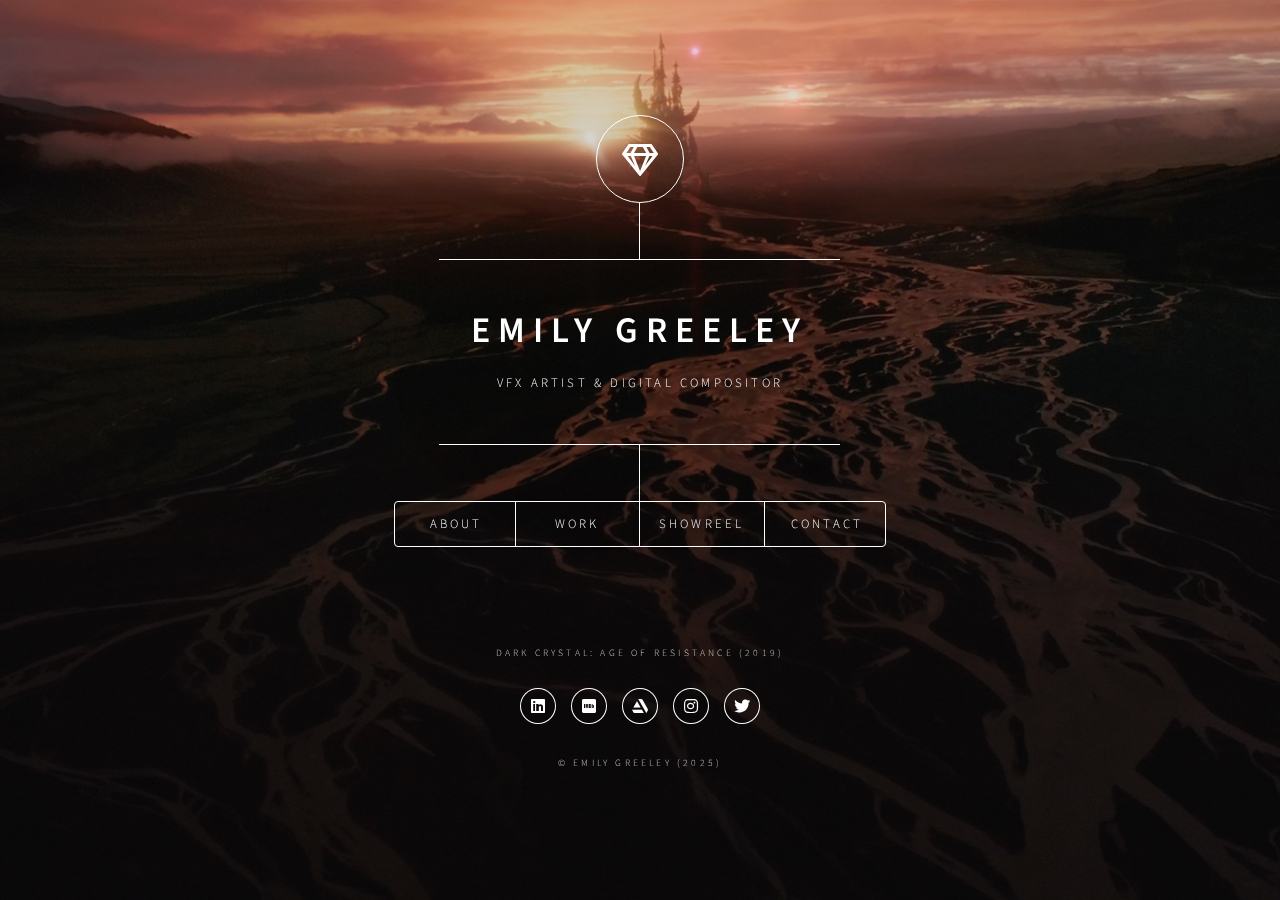
==== commit db9fdca5: "Update index.html" ====
--- a/index.html
+++ b/index.html
@@ -100,7 +100,7 @@
 										<img src="images/posters2/ww84.jpg" alt="Wonder Woman 1984 (2020)" width="12%" data-description="<p>Directed by Patty Jenkins</p><p>Studio: Warner Bros. Pictures</p><p>Production VFX Supervisor:</p><p>John Moffatt</p><p>DNEG VFX Supervisors: Huw Evans, Chris McLaughlin, Jon Bowen</p><br><p>Role: Compositor</p><br><p>Tasks: Comp work on the opening sequence ‘Amazon games’, mostly keying and background work integrating environment extensions and digital crowd work. adding waterfalls and 2d elements.</p>">
 										<img src="images/posters2/devs.jpg" alt="Devs (2020)" width="12%" data-description="<p>Directed by Alex Garland</p><p>Studio: FX Networks</p><p>Production & DNEG VFX Supervisor: Andrew Whitehurst</p><br><p>Role: Compositor</p><br><p>A wonderful show that I felt very lucky to work on with a great team - I composited a number of the large scale ‘Amaya’ statues into various environments and time of day, including emulating some peculiar lensing effects and particular treatments, rebuilding trees and parts of the environments for integration and more. I also worked on some of the particle screen transition effects with plates shifting and morphing into complex fx particle simulations.</p>">
 										<img src="images/posters2/chernobyl.jpg" alt="Chernobyl (2019)" width="12%" data-description="<p>Directed by Johan Renck</p><p>Studio: HBO</p><p>Production & DNEG VFX Supervisor:</p><p>Max Dennison</p><br><p>Role: Compositor</p><br><p>Tasks: An amazing show that was a real privilege to work on - a broad range of work spanning nearly every aspect of compositing, huge environment DMPs and extensions, CG integration of structures, vehicles and machines; huge smoke plumes, fires, explosions, and more. A real pleasure to have been involved and one of my favourites.</p>">
-										<img src="images/posters2/dark crystal.jpg" alt="Dark Crystal: Age of Resistance (2019)" width="12%" data-description="<p>Directed by Louis Leterrier</p><p>Studio: Netflix</p><p>Production VFX Supervisor:</p><p>Sean Mathiesen</p><p>DNEG VFX Supervisor: Mike Stillwell</p><br><p>Role: Compositor</p><br><p>Tasks: Primarily did a lot of environments work working with big DMPs, plate extensions and modifications, as well as adding CG elements into scenes like CG trees, creatures and characters. </p>">
+										<img src="images/posters2/dark crystal.jpg" alt="Dark Crystal: Age of Resistance (2019)" width="12%" data-description="<p>Directed by Louis Leterrier</p><p>Studio: Netflix</p><p>Production VFX Supervisor:</p><p>Sean Mathiesen</p><p>DNEG VFX Supervisor: Mike Stillwell</p><br><p>Role: Compositor</p><br><p>Tasks: Primarily did a lot of environments work working with big DMPs, plate extensions and modifications, as well as adding CG elements into scenes like CG trees, creatures and characters.</p>">
 										<img src="images/posters2/venom.jpg" alt="Venom (2018)" width="12%" data-description="<p>Directed by Ruben Fleischer</p><p>Studio: Columbia Pictures</p><p>Production VFX Supervisor:</p><p>Sheena Duggal</p><p>DNEG VFX Supervisors:</p><p>Paul J. Franklin, Andrew Lockley</p><br><p>Role: Compositor</p><br><p>Tasks: A fun show where I got some great shots - I did a lot of work with the symbiotes in their blob forms and various complications like slime and goo, both ‘Venom’ and his yellow friend, as well as a couple of space ship shots from the final sequence.</p>">
 										<img src="images/posters/missionimpossible.jpg" alt="Mission: Impossible - Fallout (2018)" width="12%" data-description="<p>Mission: Impossible - Fallout (2018)</p><p>Directed by Christopher McQuarrie</p></p>Studio: Paramount Pictures</p><p>Overall VFX Supervisor: Jody Johnson</p><p>DNEG VFX Supervisor: Huw Evans</p><br><p>Role: Compositing</p><br><p>Tasks: Worked across several extremely cool sequences on this show, from a cliff edge fist fight to tumbling and crashing helicopters. Also worked on the earlier helicopter chase sequences working with huge camera arrays.">
 
@@ -111,7 +111,7 @@
 									<div class="work-gallery">
 										
 										<img src="images/posters/pacificrim.jpg" alt="Pacific Rim: Uprising (2018)" width="12%" data-description="<p>Directed by Steven S. DeKnight</p><p>Studio: Legendary Entertainment, Universal Pictures</p><p>Production VFX Supervisor: John Knoll</p><p>DNEG VFX Supervisor: Peter Chiang</p><br><p>Role: Compositor</p><br><p>Tasks: A fun show with some great CG to work with - I worked on a mixture of the ‘scrapper’ small robot sequences early in the film involving a beach environment and lots of sand and effects work. I had some fun integrating lots of 2d sand elements that really helped elevate the shots. I also worked on some of the later final battle sequence shots between the many Jaegers and Kaiju, with huge amounts of environmental destruction, Robots being flung around and more.</p>">
-										<img src="images/posters/justiceleague.jpg" alt="Justice League (2017)" width="12%" data-description="<p>Directed by Zack Snyder, Joss Whedon</p><p>Studio: Warner Bros. Pictures</p><p>Production VFX Supervisor:</p><p>John DesJardin</p><p>DNEG VFX Supervisor: Ben Grossmann</p><br><p>Role: Compositor</p><br><p>Tasks: Worked with a great team on a number of sequences on this show, including the ‘bat hanger’ environment, the ‘flying fox’ ship, and some bigger outdoor environments work, trees fields and sunsets on the ‘kent farm’ set.</p>">
+										<img src="images/posters/justiceleague.jpg" alt="Justice League (2017)" width="12%" data-description="<p>Directed by Zack Snyder, Joss Whedon</p><p>Studio: Warner Bros. Pictures</p><p>Production VFX Supervisor:</p><p>John DesJardin</p><p>DNEG VFX Supervisor: Ben Grossmann</p><br><p>Role: Compositor</p><br><p>Tasks: Worked with a great team on a number of sequences on this show, including the ‘bat hanger’ environment, the ‘flying fox’ ship, and some bigger outdoor environments work, involving CG trees, fields and sunsets on the ‘kent farm’ set.</p>">
 										<img src="images/posters/blackpanther.jpg" alt="Black Panther (2018)" width="12%" data-description="<p>Directed by Ryan Coogler</p><p>Studio: Marvel Studios</p><p>Production VFX Supervisor:</p><p>Geoffrey Baumann</p><p>DNEG VFX Supervisor: Stuart Lashley</p><br><p>Role: Compositor</p><br><p>Tasks: Assisted with final delivery of the show picking up some shots in the final battle as Black Panther falls down and fights in the Vibranium mines. Background environments, some full CG work and some other bits and bobs.</p>">
 										<img src="images/posters/life.jpg" alt="Life (2017)" width="12%" data-description="<p>Directed by Daniel Espinosa</p><p>Studio: Columbia Pictures, Skydance Media</p><p>Production VFX Supervisor:</p><p>Rob Nederhorst</p><p>DNEG VFX Supervisor: David Vickery</p><br><p>Role: Compositor</p><br><p>Tasks: A very cool show with some really cool work - I was lucky enough to get a broad selection of space work involving the ISS and a number of shots adding in a complex, 2d made planet earth, lots of creature work involving the alien ‘Calvin’, as well as doing a lot of work and development of the sequence where the astronauts space suit begins to leak whilst in zero G, involving complicated fx liquid renders and integration within the suit and onto the actor. A great show to have worked on.</p>">
 										<img src="images/posters/wonderwoman.jpg" alt="Wonder Woman (2017)" width="12%" data-description="<p>Directed by Patty Jenkins</p><p>Studio: Warner Bros. Pictures</p><p>Production VFX Supervisor: John Kroll</p><p>DNEG VFX Supervisor: Alex Wuttke</p><br><p>Role: Compositor</p><br><p>Tasks: Another very enjoyable show working with some great people, I predominantly worked on the final battle sequence between Diana and Ares (played by David Thewlis), with massive, highly stylised backdrops of fire and destruction, adding CG armour and doing a lot of work to get the integration of the lightning effects working, with a very successful end result.</p>">
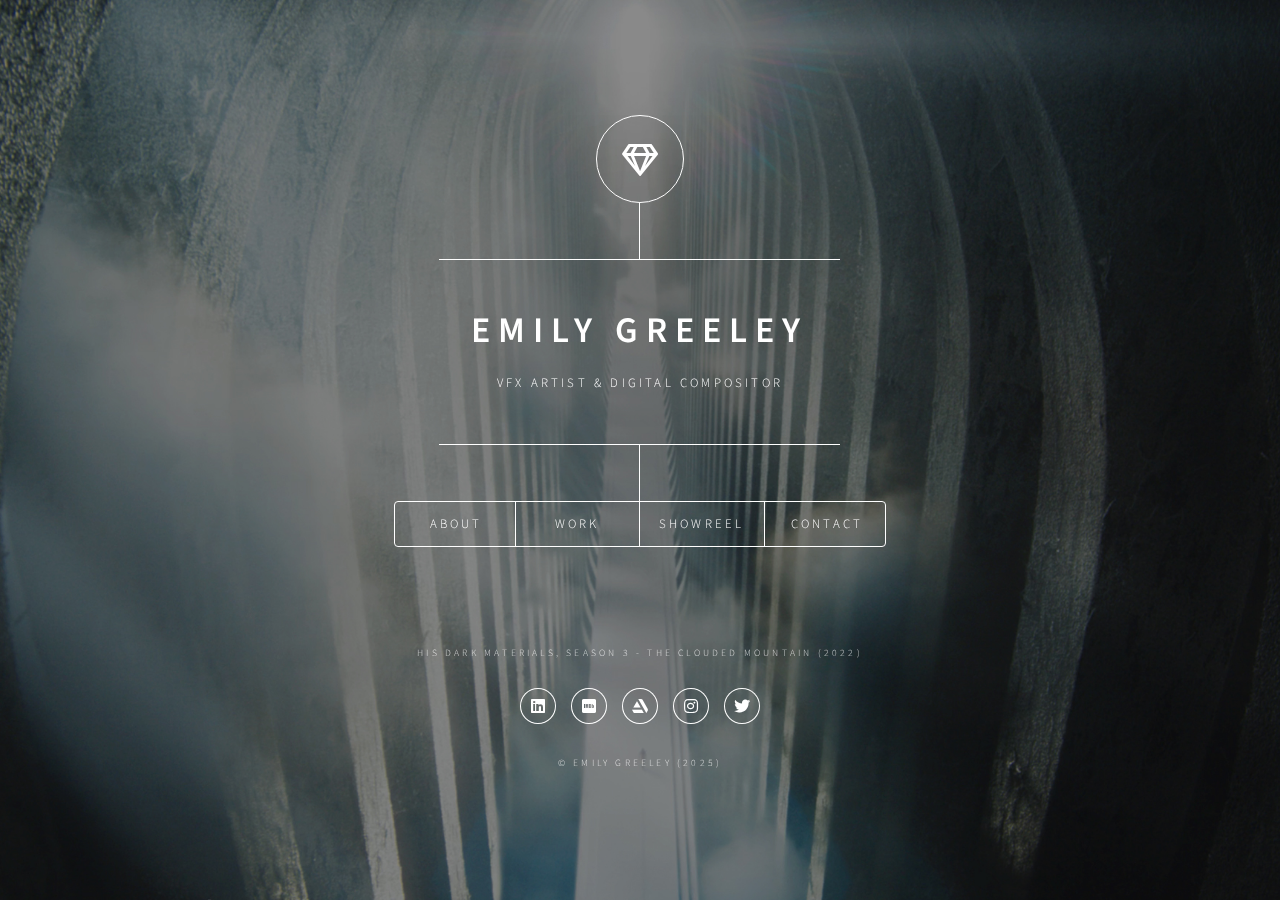
==== commit b0fe3719: "Update index.html" ====
--- a/index.html
+++ b/index.html
@@ -51,7 +51,7 @@
 								<span class="image main"><img src="images/pic01.jpg" alt=""/></span>
 								<p>London and UK-based senior compositor and visual effects artist with 15 years of experience in feature films, television, and commercials. I've had the opportunity to work at some of the industry's top post-production houses, including Framestore, Double Negative, Industrial Light & Magic, and The Mill.</p> 
 								<br>	
-								<p>Over the years, I've developed a broad skill set in compositing, tackling a wide range of challenges, with a particular passion for high-end CG compositing. You can see some of the projects I've been fortunate to be part of here:  <a href="#work">work</a>.</p>
+								<p>Over the years, I've developed a broad skill set in compositing, tackling a wide range of challenges, with a particular passion for high-end CG compositing. You can see some of the projects I've been fortunate to be part of here:  <li></li><a href="#work">Work</a></li>.</p>
 								<br>
 								<p>If you'd like to connect — whether for opportunities, inquiries, or just to say hello — feel free to reach out.</p>
                 				<br>
--- a/assets/css/main.css
+++ b/assets/css/main.css
@@ -2061,4 +2061,11 @@
 /* Remove focus outline */
 .overlay-nav-button:focus {
     outline: none !important;
+}
+
+/* Hide navigation buttons on mobile (≤ 768px) */
+@media only screen and (max-width: 768px) {
+    .overlay-nav-button {
+        display: none;
+    }
 }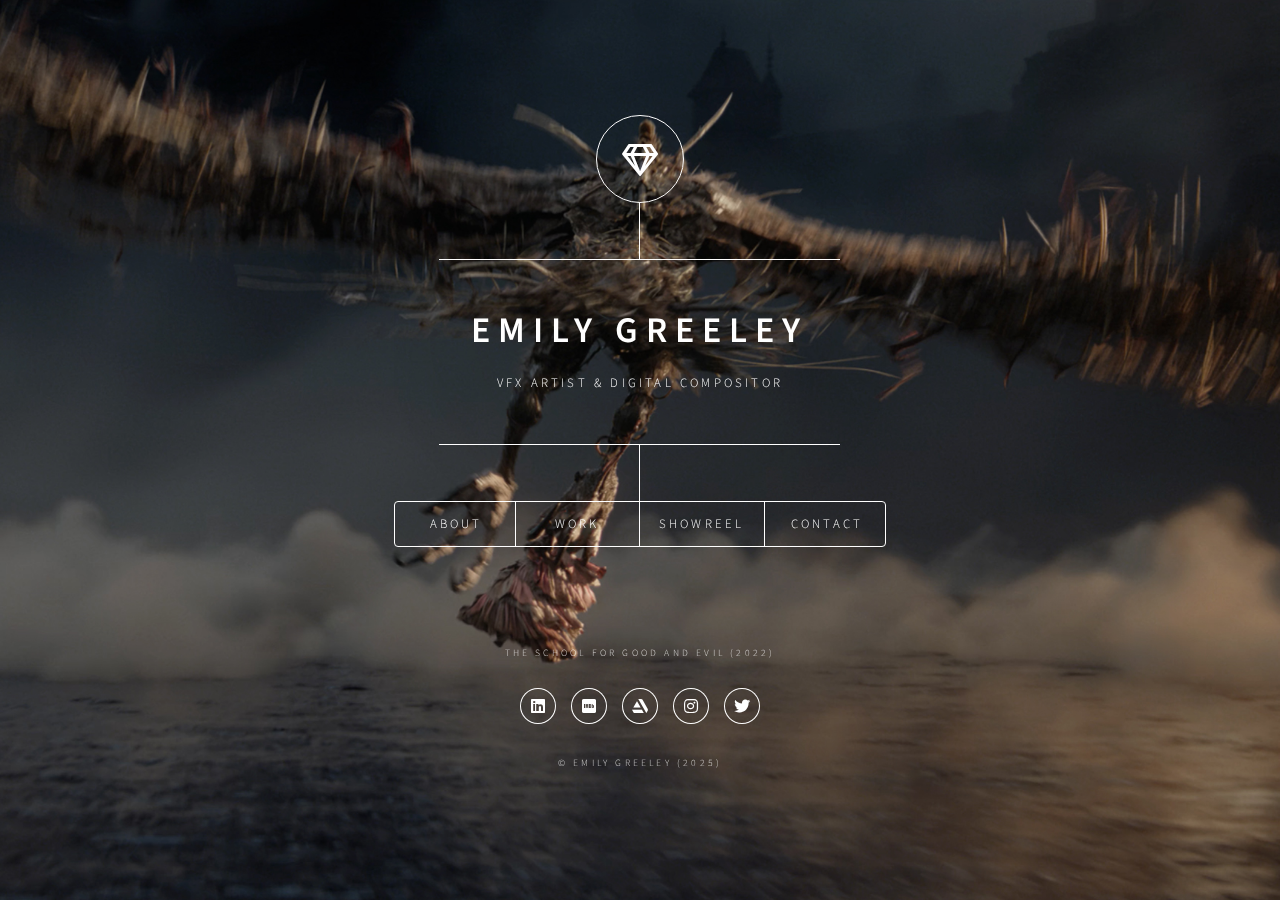
==== commit 9c09278b: "Update index.html" ====
--- a/index.html
+++ b/index.html
@@ -51,7 +51,7 @@
 								<span class="image main"><img src="images/pic01.jpg" alt=""/></span>
 								<p>London and UK-based senior compositor and visual effects artist with 15 years of experience in feature films, television, and commercials. I've had the opportunity to work at some of the industry's top post-production houses, including Framestore, Double Negative, Industrial Light & Magic, and The Mill.</p> 
 								<br>	
-								<p>Over the years, I've developed a broad skill set in compositing, tackling a wide range of challenges, with a particular passion for high-end CG compositing. You can see some of the projects I've been fortunate to be part of here:  <li></li><a href="#work">Work</a></li>.</p>
+								<p>Over the years, I've developed a broad skill set in compositing, tackling a wide range of challenges, with a particular passion for high-end CG compositing. You can see some of the projects I've been fortunate to be part of here:  <li><a href="#work">Work</a></li>.</p>
 								<br>
 								<p>If you'd like to connect — whether for opportunities, inquiries, or just to say hello — feel free to reach out.</p>
                 				<br>
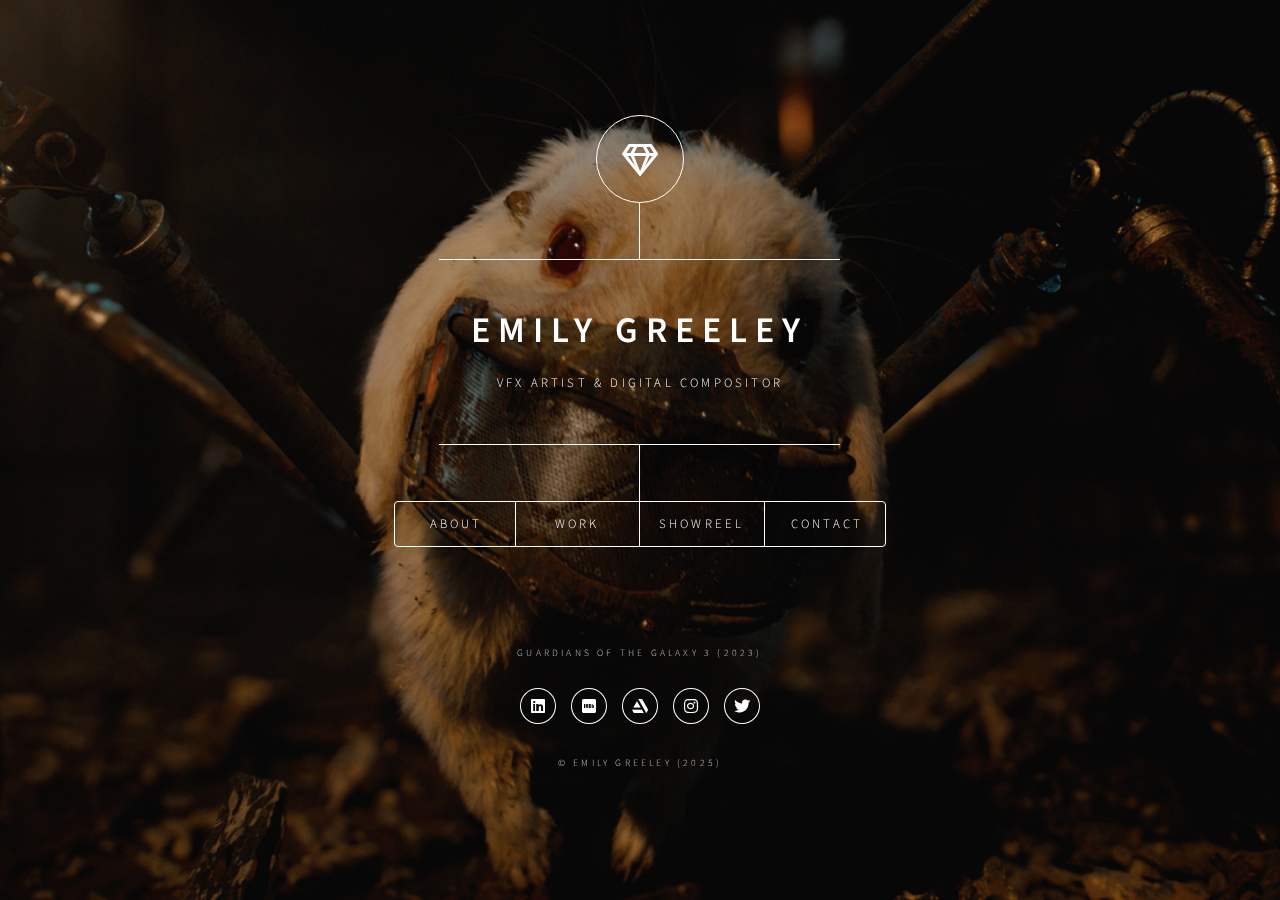
==== commit f3739abd: "Update index.html" ====
--- a/index.html
+++ b/index.html
@@ -51,7 +51,7 @@
 								<span class="image main"><img src="images/pic01.jpg" alt=""/></span>
 								<p>London and UK-based senior compositor and visual effects artist with 15 years of experience in feature films, television, and commercials. I've had the opportunity to work at some of the industry's top post-production houses, including Framestore, Double Negative, Industrial Light & Magic, and The Mill.</p> 
 								<br>	
-								<p>Over the years, I've developed a broad skill set in compositing, tackling a wide range of challenges, with a particular passion for high-end CG compositing. You can see some of the projects I've been fortunate to be part of here:  <li><a href="#work">Work</a></li>.</p>
+								<p>Over the years, I've developed a broad skill set in compositing, tackling a wide range of challenges, with a particular passion for high-end CG compositing. You can see some of the projects I've been fortunate to be part of here: <a href="#work" class="nav">Work</a>.</p>
 								<br>
 								<p>If you'd like to connect — whether for opportunities, inquiries, or just to say hello — feel free to reach out.</p>
                 				<br>
